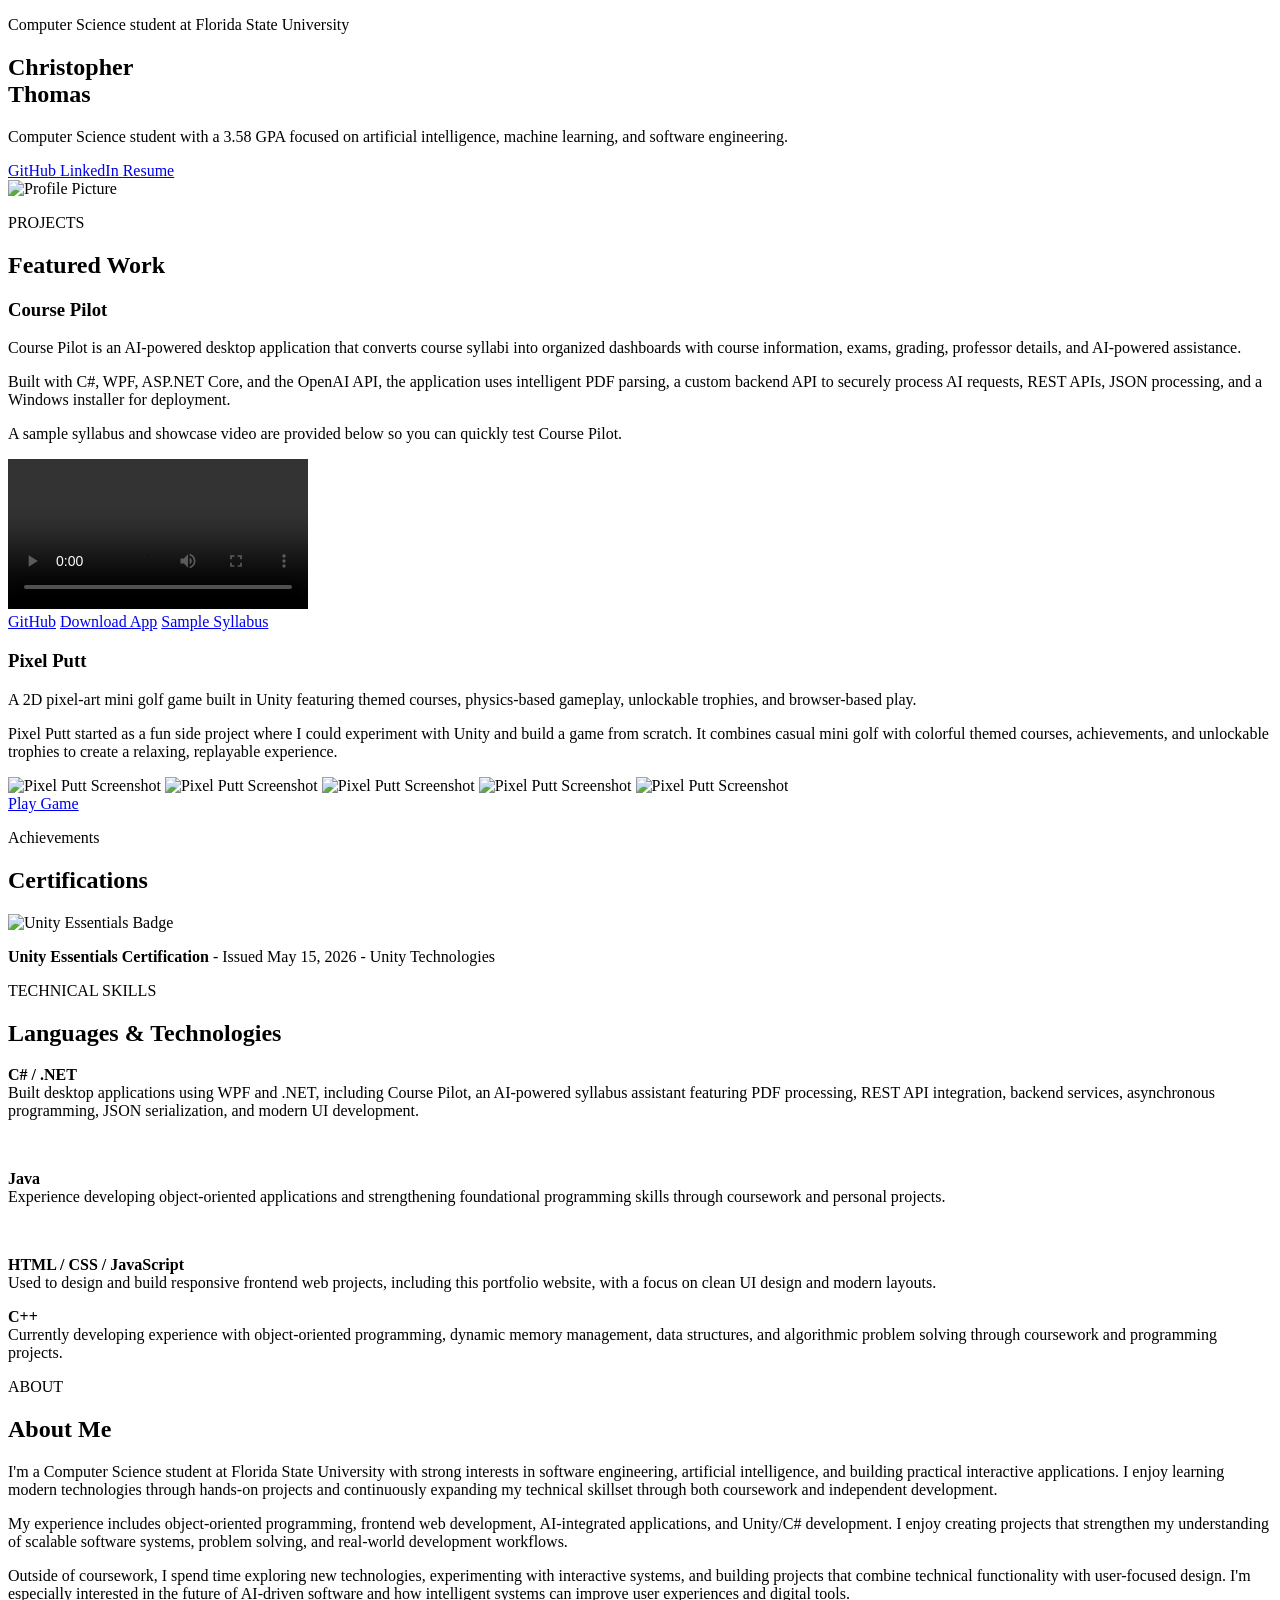
==== index.html @ e9831eae "Link Course Pilot installer" ====
<!DOCTYPE html>
<html lang="en">

<head>
  <meta charset="UTF-8" />
  <meta name="viewport" content="width=device-width, initial-scale=1.0" />

  <title>CJ Thomas | Portfolio</title>

  <link rel="icon" type="image/png" href="images/favicon/favicon.png">

  <link rel="stylesheet" href="style.css" />
</head>

<body>


  <main class="container">

    <!-- HERO -->

    <section class="hero">

      <div class="hero-left">
           
        <p class="small-heading">
          Computer Science student at Florida State University
        </p>

        <!-- FLASH for CHRISTOPHER THOMAS -->
        <h1 class="shine-text">
        Christopher<br>
        Thomas
        </h1>
         
        <p class="hero-text">
                  Computer Science student with a 3.58 GPA focused on artificial intelligence, machine learning, and software engineering.
        </p>

        <!-- BUTTON LINKS -->
        <div class="hero-buttons">

          <a href="https://github.com/CJThomasDev" target="_blank">
            GitHub
            </a>

            <a href="https://www.linkedin.com/in/christopher-thomas-bb23a1388/" target="_blank">
            LinkedIn
            </a>

            <a href="resume/ChristopherThomas-resume.pdf" class="btn" target="_blank">
            Resume
            </a>

            

        </div>

      </div>

      <div class="hero-right">

        <!-- PROFILE PIC -->

        <img src="images/profile/profile.png" alt="Profile Picture">

      </div>

    </section>

    <!-- PROJECTS -->

    <section id="projects">

      <p class="small-heading">
        PROJECTS
      </p>

      
      <h2>
        Featured Work
      </h2>

        </div>

         <!-- Featured Work: Course Pilot -->

      <div class="project-card">

          <h3>Course Pilot</h3>

          <p>
              Course Pilot is an AI-powered desktop application that converts course syllabi
              into organized dashboards with course information, exams, grading, professor
              details, and AI-powered assistance.
          </p>

          <p>
              Built with C#, WPF, ASP.NET Core, and the OpenAI API, the application uses
              intelligent PDF parsing, a custom backend API to securely process AI requests,
              REST APIs, JSON processing, and a Windows installer for deployment.
          </p>

          <p>
              A sample syllabus and showcase video are provided below so you can quickly test Course Pilot.
          </p>

          <!-- Course Pilot video -->
          <div class="project-images">

              <video class="project-video" controls preload="metadata">
                  <source src="videos/CoursePilotShowcase.mp4" type="video/mp4">
                  Your browser does not support the video tag.
              </video>

          </div>

          <div class="project-links">
              <a href="https://github.com/CJThomasDev/Course-Pilot" target="_blank">GitHub</a>

              <a href="https://github.com/CJThomasDev/Course-Pilot/releases/download/v1.1/CoursePilotSetup-1.1.1.exe">Download App</a>

              <a href="downloads/Sample_COP3478_Syllabus.pdf" download>Sample Syllabus</a>
          </div>

</section>



        <!-- Featured Work: Pixel Putt -->

      <div class="project-card">

        <h3>Pixel Putt</h3>

        <p>
           A 2D pixel-art mini golf game built in Unity featuring themed courses,
            physics-based gameplay, unlockable trophies, and browser-based play.
        </p>

        <p>
          Pixel Putt started as a fun side project where I could experiment with
            Unity and build a game from scratch. It combines casual mini golf with
            colorful themed courses, achievements, and unlockable trophies to create
            a relaxing, replayable experience.
        </p>

        <!-- Pixel Putt images -->
        <div class="project-images">
          <img src="images/pixelputt/PixelPuttTitleScreen.png" alt="Pixel Putt Screenshot">
          <img src="images/pixelputt/PixelPuttImage1.png" alt="Pixel Putt Screenshot">
          <img src="images/pixelputt/PixelPuttImage2.png" alt="Pixel Putt Screenshot">
          <img src="images/pixelputt/PixelPuttImage3.png" alt="Pixel Putt Screenshot">
          <img src="images/pixelputt/PixelPuttImage4.png" alt="Pixel Putt Screenshot">
        </div>

        <div class="project-links">
          <a href="https://flysuhsessna.itch.io/pixel-putt" target="_blank">Play Game</a>
   
        </div>

        </section>


        <!--ACHIEVEMENTS-->
        </div>
            <section id="achievements">

            <p class="small-heading">
             Achievements
            </p>

      
            <h2>
             Certifications
            </h2>

            

            <div class="project-card">
               <p>
                    <!-- CERTIFICATION PNGS -->
                    <img src="images/certifications/unity-essentials.png" alt="Unity Essentials Badge" class="badge-image">
                    </p>

                    <strong>Unity Essentials Certification</strong>
                    - Issued May 15, 2026 - Unity Technologies
                </p>
        </div>
    
    </section>



    <!--LANGUAGES-->
    </section>

    <section id="languages">

  <p class="small-heading">
    TECHNICAL SKILLS
  </p>

  <h2>
    Languages & Technologies
  </h2>

  <div class="about-card">

    <p>
      <strong>C# / .NET</strong><br>
      Built desktop applications using WPF and .NET, including Course Pilot, an AI-powered syllabus assistant featuring PDF processing, 
      REST API integration, backend services, asynchronous programming, JSON serialization, and modern UI development.
    </p>

    <br>

    <p>
      <strong>Java</strong><br>
      Experience developing object-oriented applications and strengthening
      foundational programming skills through coursework and personal projects.
    </p>

    <br>

    <p>
      <strong>HTML / CSS / JavaScript</strong><br>
      Used to design and build responsive frontend web projects,
      including this portfolio website, with a focus on clean UI design
      and modern layouts.
    </p>

    <p>
      <strong>C++</strong><br>
      Currently developing experience with object-oriented programming,
      dynamic memory management, data structures, and algorithmic problem solving
      through coursework and programming projects.
    </p>

  </div>

</section>

    <!-- ABOUT ME -->

    <section id="about">

      <p class="small-heading">
        ABOUT
      </p>

      <h2>
        About Me
      </h2>

      <div class="about-card">

        <p>
          I'm a Computer Science student at Florida State University
          with strong interests in software engineering, artificial
          intelligence, and building practical interactive applications.
          I enjoy learning modern technologies through hands-on projects
          and continuously expanding my technical skillset through both
          coursework and independent development.
        </p>

        <p>
          My experience includes object-oriented programming, frontend web
          development, AI-integrated applications, and Unity/C# development.
          I enjoy creating projects that strengthen my understanding of
          scalable software systems, problem solving, and real-world
          development workflows.
        </p>

        <p>
          Outside of coursework, I spend time exploring new technologies,
          experimenting with interactive systems, and building projects that
          combine technical functionality with user-focused design. I'm
          especially interested in the future of AI-driven software and how
          intelligent systems can improve user experiences and digital tools.
        </p>

      </div>

    </section>

  </main>

</body>

</html>
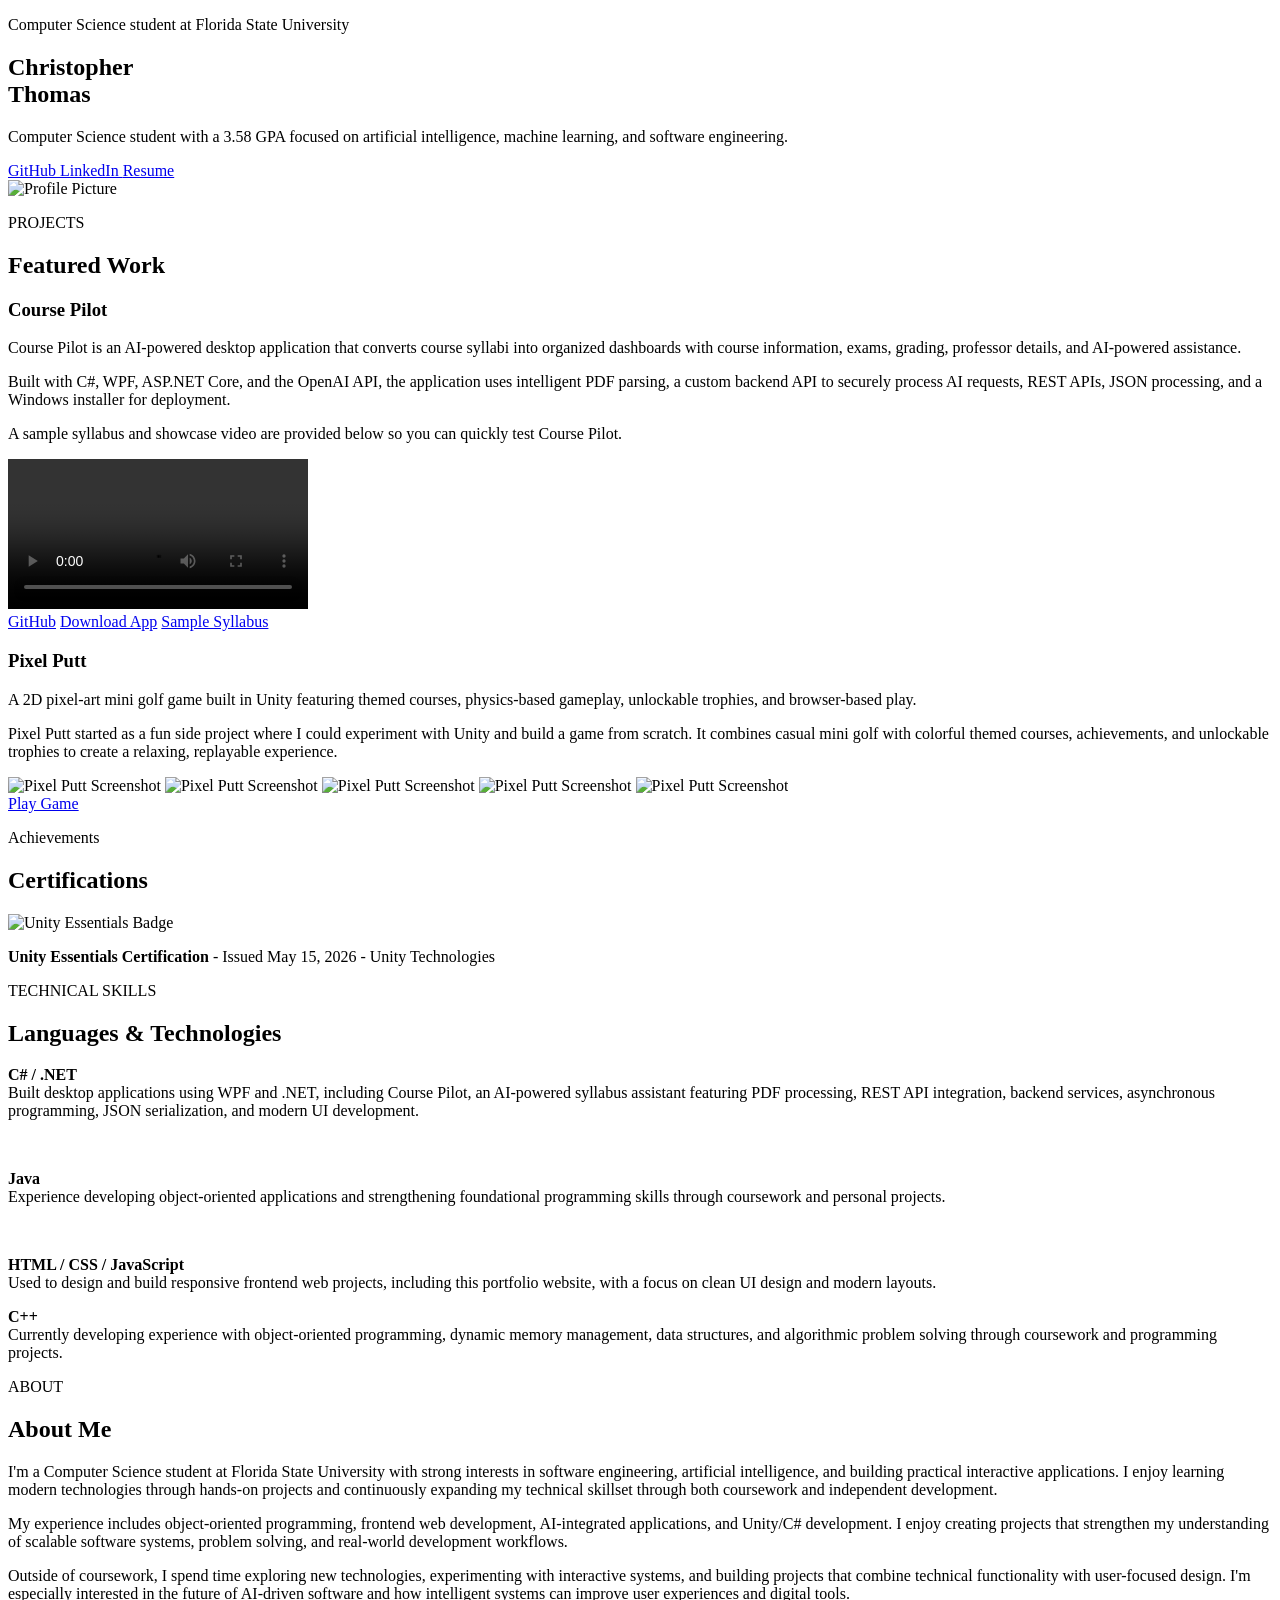
==== commit 36fbcf42: "Link Course Pilot installer" ====
--- a/index.html
+++ b/index.html
@@ -118,7 +118,7 @@
           <div class="project-links">
               <a href="https://github.com/CJThomasDev/Course-Pilot" target="_blank">GitHub</a>
 
-              <a href="https://github.com/CJThomasDev/Course-Pilot/releases/download/v1.1/CoursePilotSetup-1.1.1.exe">Download App</a>
+              <a href="https://github.com/CJThomasDev/Course-Pilot/releases/download/v1.1.1/CoursePilotSetup-1.1.1.exe">Download App</a>
 
               <a href="downloads/Sample_COP3478_Syllabus.pdf" download>Sample Syllabus</a>
           </div>
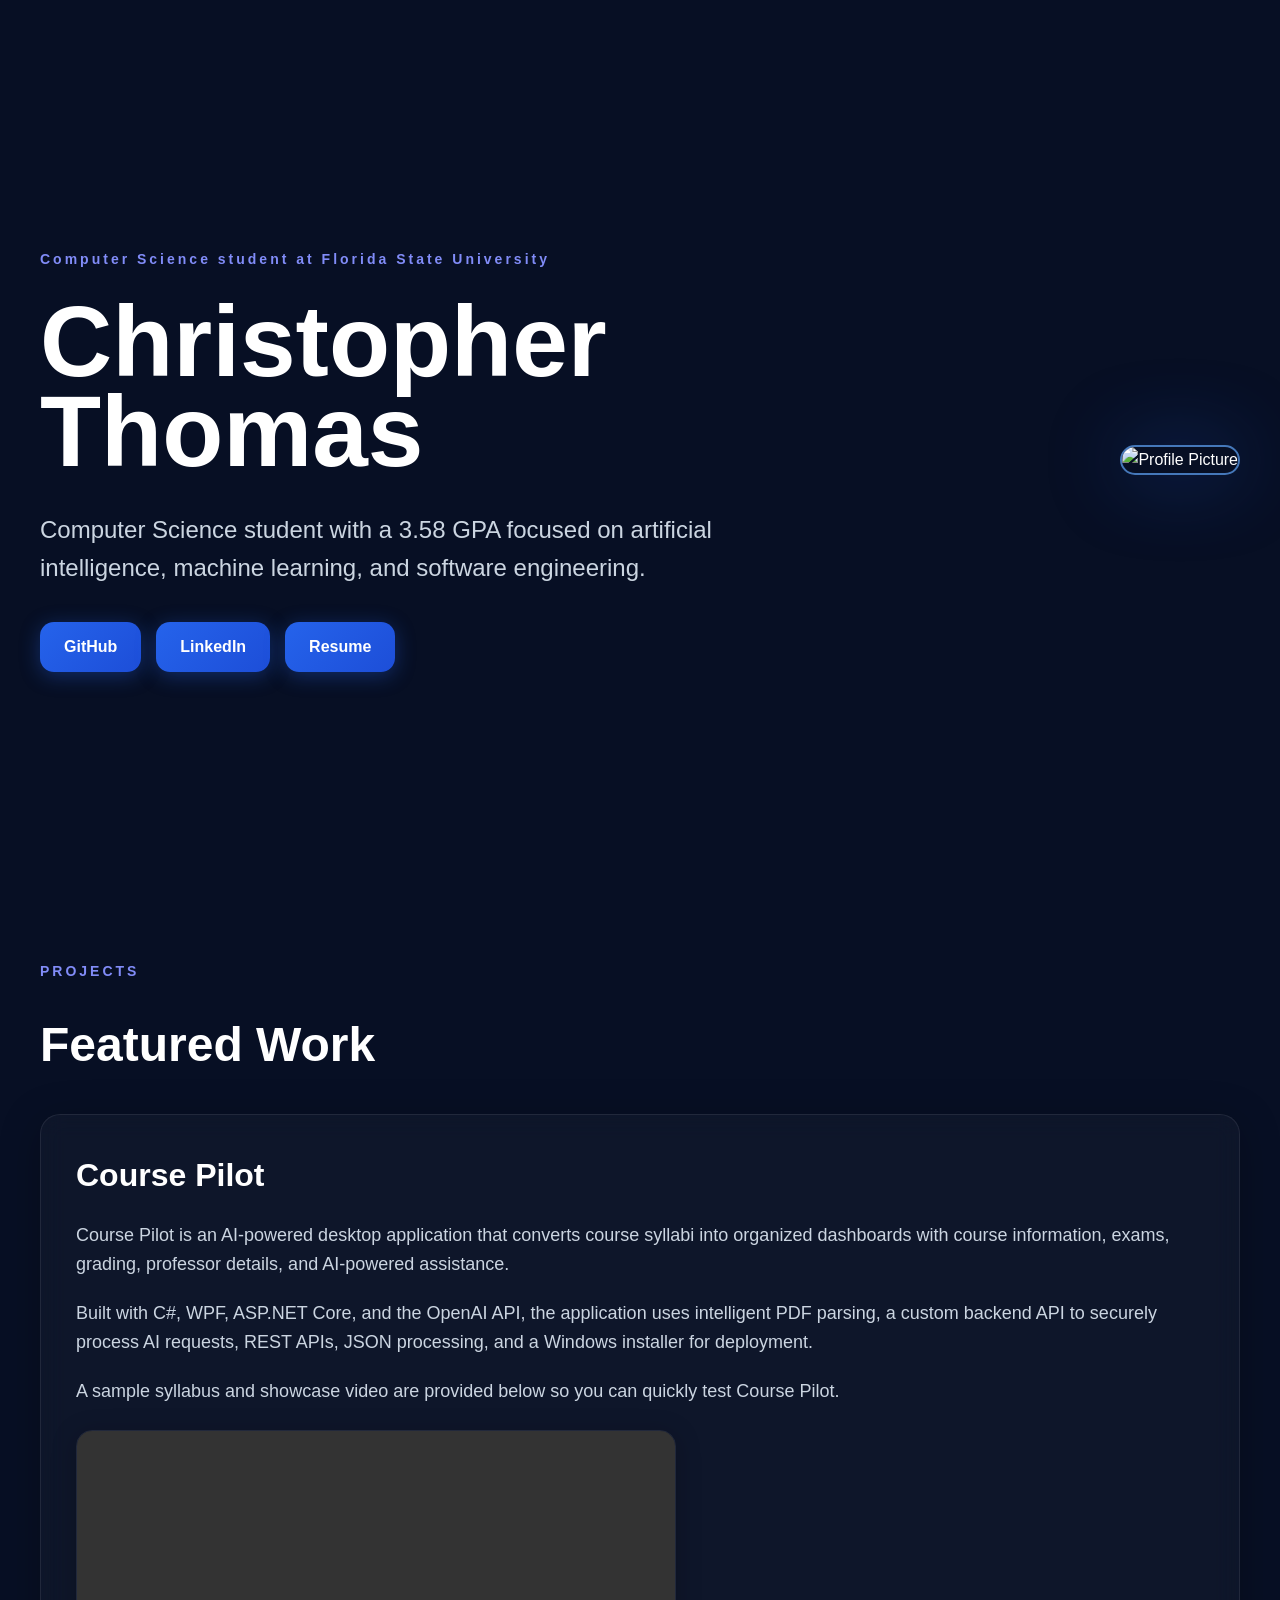
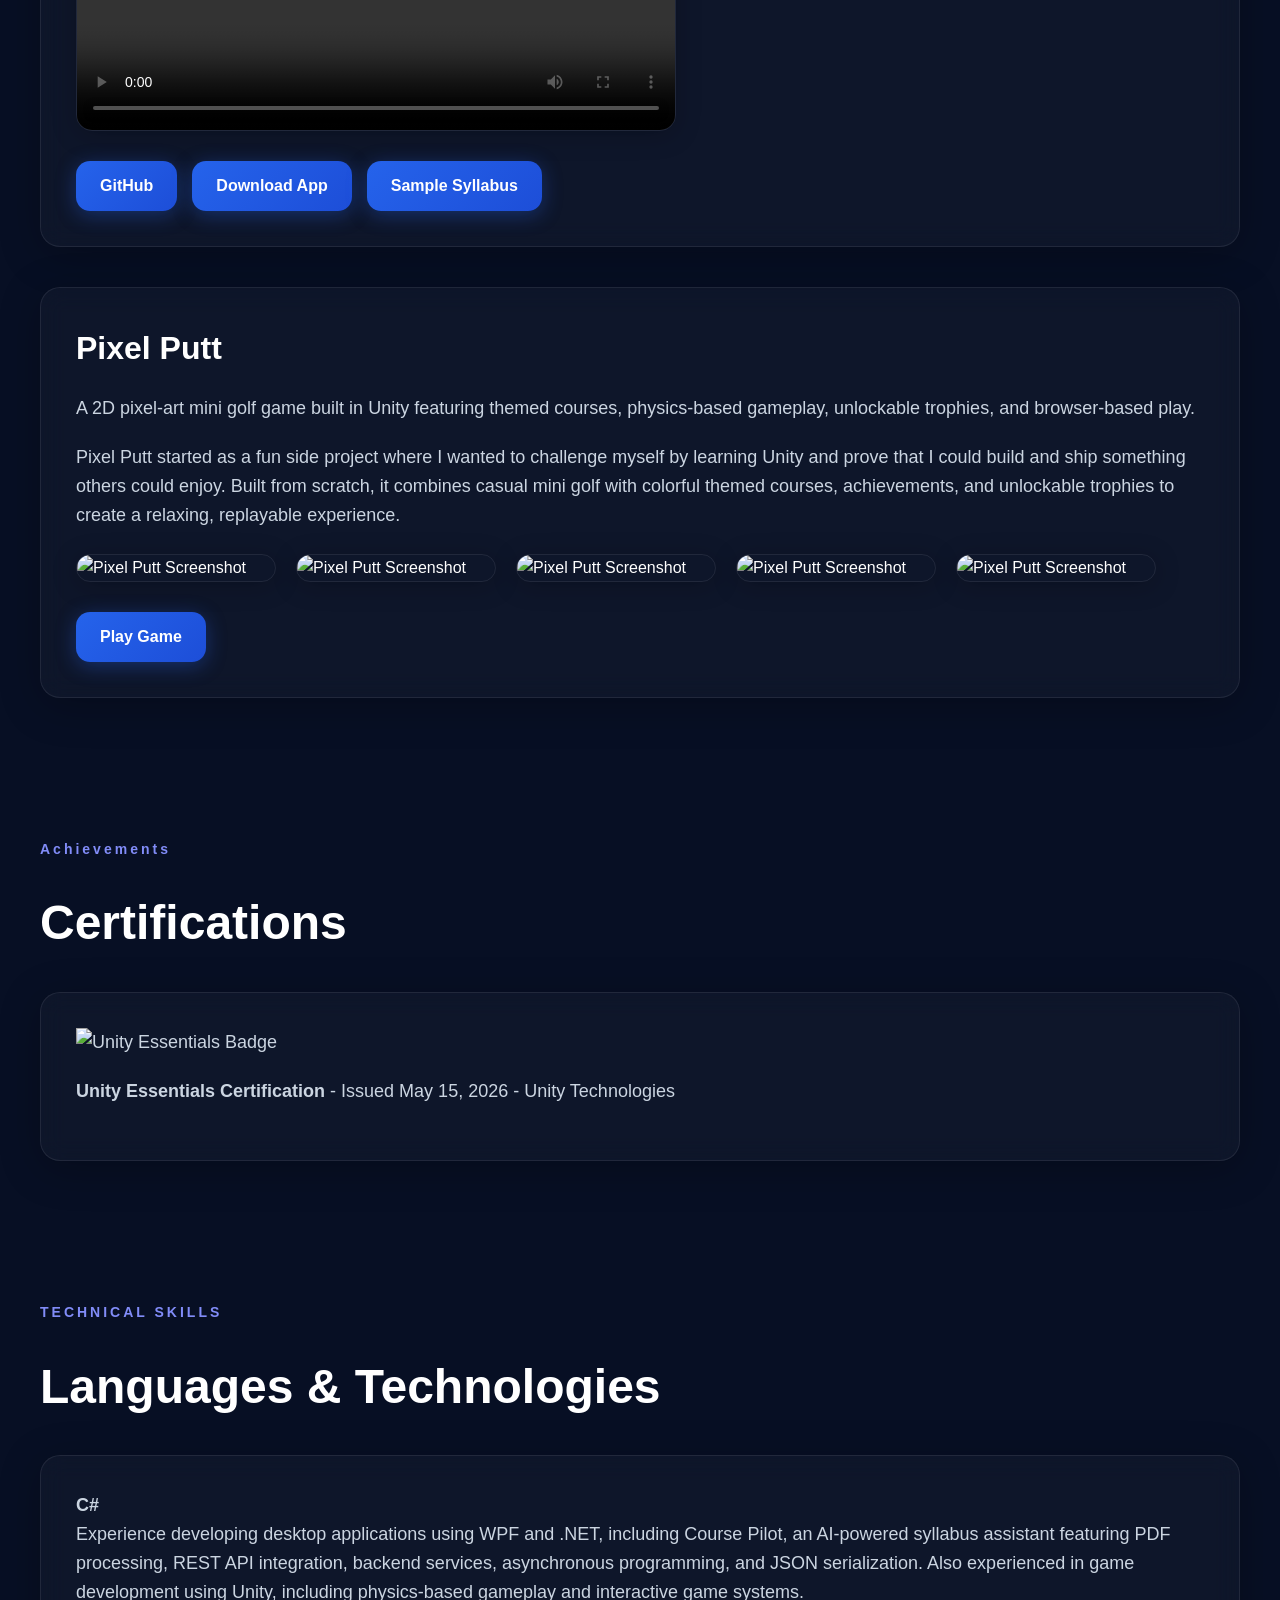
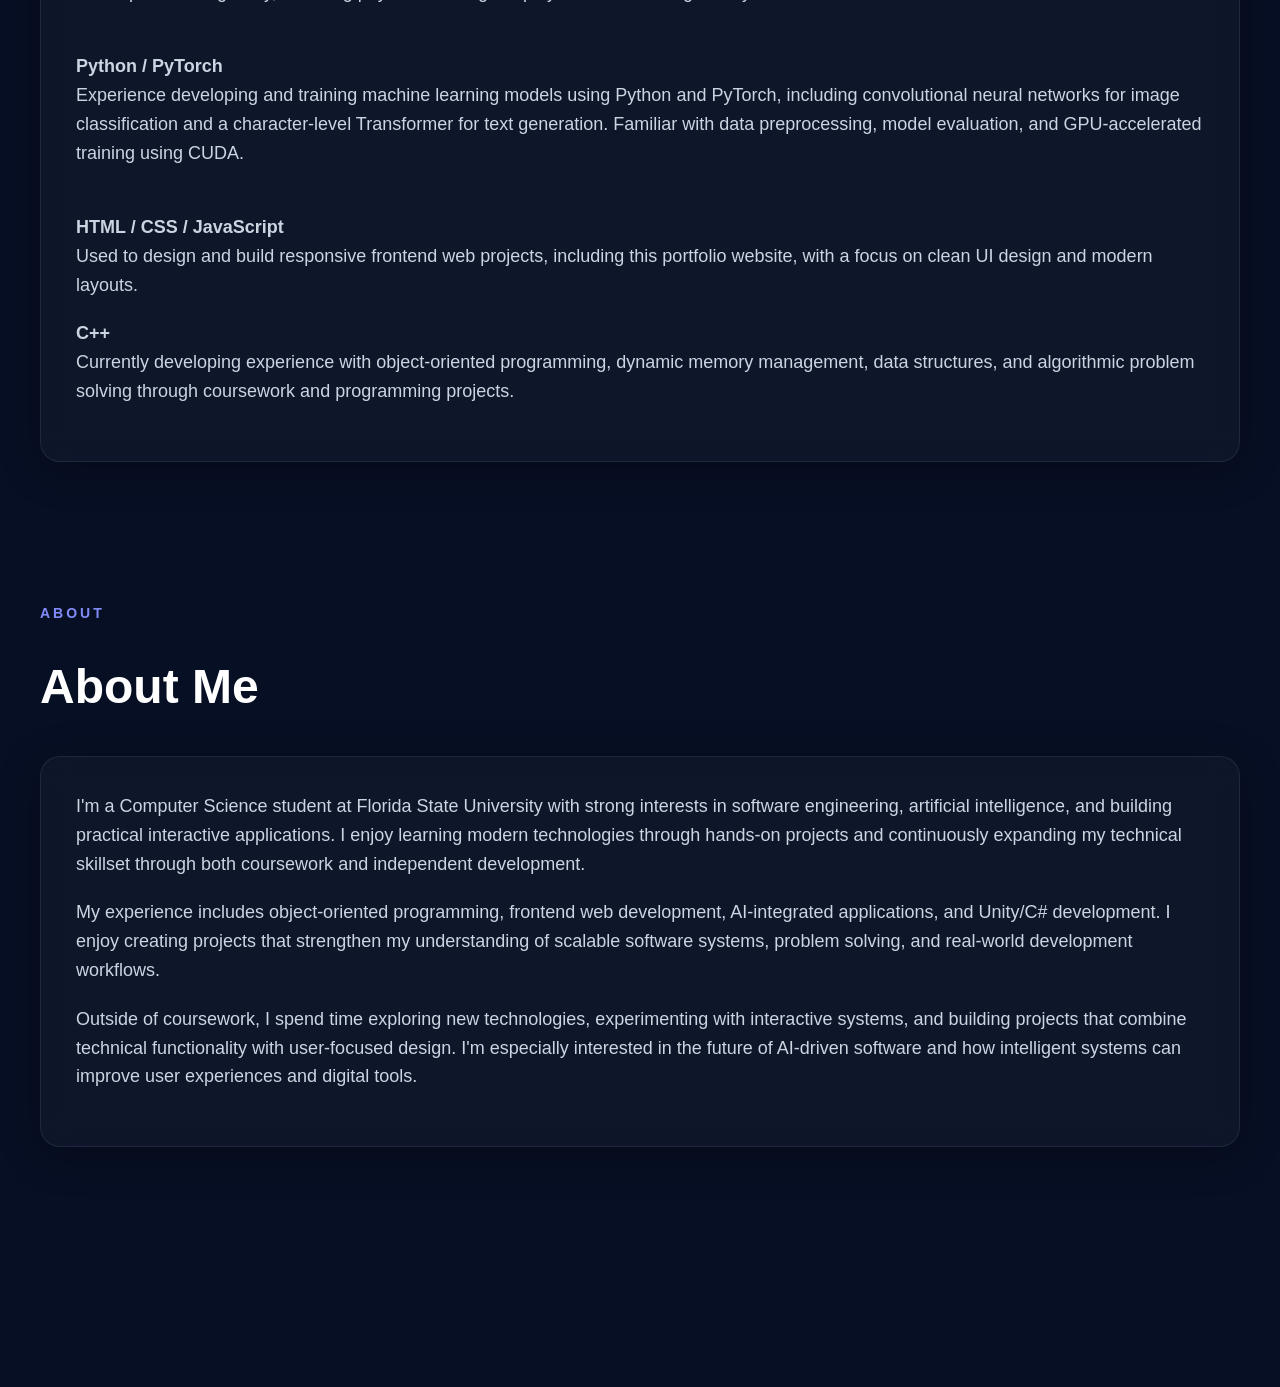
==== commit f2e23c01: "Updated Portfolio and Resume" ====
--- a/index.html
+++ b/index.html
@@ -1,291 +1,298 @@
-<!DOCTYPE html>
-<html lang="en">
-
-<head>
-  <meta charset="UTF-8" />
-  <meta name="viewport" content="width=device-width, initial-scale=1.0" />
-
-  <title>CJ Thomas | Portfolio</title>
-
-  <link rel="icon" type="image/png" href="images/favicon/favicon.png">
-
-  <link rel="stylesheet" href="style.css" />
-</head>
-
-<body>
-
-
-  <main class="container">
-
-    <!-- HERO -->
-
-    <section class="hero">
-
-      <div class="hero-left">
-           
-        <p class="small-heading">
-          Computer Science student at Florida State University
-        </p>
-
-        <!-- FLASH for CHRISTOPHER THOMAS -->
-        <h1 class="shine-text">
-        Christopher<br>
-        Thomas
-        </h1>
-         
-        <p class="hero-text">
-                  Computer Science student with a 3.58 GPA focused on artificial intelligence, machine learning, and software engineering.
-        </p>
-
-        <!-- BUTTON LINKS -->
-        <div class="hero-buttons">
-
-          <a href="https://github.com/CJThomasDev" target="_blank">
-            GitHub
-            </a>
-
-            <a href="https://www.linkedin.com/in/christopher-thomas-bb23a1388/" target="_blank">
-            LinkedIn
-            </a>
-
-            <a href="resume/ChristopherThomas-resume.pdf" class="btn" target="_blank">
-            Resume
-            </a>
-
-            
-
-        </div>
-
-      </div>
-
-      <div class="hero-right">
-
-        <!-- PROFILE PIC -->
-
-        <img src="images/profile/profile.png" alt="Profile Picture">
-
-      </div>
-
-    </section>
-
-    <!-- PROJECTS -->
-
-    <section id="projects">
-
-      <p class="small-heading">
-        PROJECTS
-      </p>
-
-      
-      <h2>
-        Featured Work
-      </h2>
-
-        </div>
-
-         <!-- Featured Work: Course Pilot -->
-
-      <div class="project-card">
-
-          <h3>Course Pilot</h3>
-
-          <p>
-              Course Pilot is an AI-powered desktop application that converts course syllabi
-              into organized dashboards with course information, exams, grading, professor
-              details, and AI-powered assistance.
-          </p>
-
-          <p>
-              Built with C#, WPF, ASP.NET Core, and the OpenAI API, the application uses
-              intelligent PDF parsing, a custom backend API to securely process AI requests,
-              REST APIs, JSON processing, and a Windows installer for deployment.
-          </p>
-
-          <p>
-              A sample syllabus and showcase video are provided below so you can quickly test Course Pilot.
-          </p>
-
-          <!-- Course Pilot video -->
-          <div class="project-images">
-
-              <video class="project-video" controls preload="metadata">
-                  <source src="videos/CoursePilotShowcase.mp4" type="video/mp4">
-                  Your browser does not support the video tag.
-              </video>
-
-          </div>
-
-          <div class="project-links">
-              <a href="https://github.com/CJThomasDev/Course-Pilot" target="_blank">GitHub</a>
-
-              <a href="https://github.com/CJThomasDev/Course-Pilot/releases/download/v1.1.1/CoursePilotSetup-1.1.1.exe">Download App</a>
-
-              <a href="downloads/Sample_COP3478_Syllabus.pdf" download>Sample Syllabus</a>
-          </div>
-
-</section>
-
-
-
-        <!-- Featured Work: Pixel Putt -->
-
-      <div class="project-card">
-
-        <h3>Pixel Putt</h3>
-
-        <p>
-           A 2D pixel-art mini golf game built in Unity featuring themed courses,
-            physics-based gameplay, unlockable trophies, and browser-based play.
-        </p>
-
-        <p>
-          Pixel Putt started as a fun side project where I could experiment with
-            Unity and build a game from scratch. It combines casual mini golf with
-            colorful themed courses, achievements, and unlockable trophies to create
-            a relaxing, replayable experience.
-        </p>
-
-        <!-- Pixel Putt images -->
-        <div class="project-images">
-          <img src="images/pixelputt/PixelPuttTitleScreen.png" alt="Pixel Putt Screenshot">
-          <img src="images/pixelputt/PixelPuttImage1.png" alt="Pixel Putt Screenshot">
-          <img src="images/pixelputt/PixelPuttImage2.png" alt="Pixel Putt Screenshot">
-          <img src="images/pixelputt/PixelPuttImage3.png" alt="Pixel Putt Screenshot">
-          <img src="images/pixelputt/PixelPuttImage4.png" alt="Pixel Putt Screenshot">
-        </div>
-
-        <div class="project-links">
-          <a href="https://flysuhsessna.itch.io/pixel-putt" target="_blank">Play Game</a>
-   
-        </div>
-
-        </section>
-
-
-        <!--ACHIEVEMENTS-->
-        </div>
-            <section id="achievements">
-
-            <p class="small-heading">
-             Achievements
-            </p>
-
-      
-            <h2>
-             Certifications
-            </h2>
-
-            
-
-            <div class="project-card">
-               <p>
-                    <!-- CERTIFICATION PNGS -->
-                    <img src="images/certifications/unity-essentials.png" alt="Unity Essentials Badge" class="badge-image">
-                    </p>
-
-                    <strong>Unity Essentials Certification</strong>
-                    - Issued May 15, 2026 - Unity Technologies
-                </p>
-        </div>
-    
-    </section>
-
-
-
-    <!--LANGUAGES-->
-    </section>
-
-    <section id="languages">
-
-  <p class="small-heading">
-    TECHNICAL SKILLS
-  </p>
-
-  <h2>
-    Languages & Technologies
-  </h2>
-
-  <div class="about-card">
-
-    <p>
-      <strong>C# / .NET</strong><br>
-      Built desktop applications using WPF and .NET, including Course Pilot, an AI-powered syllabus assistant featuring PDF processing, 
-      REST API integration, backend services, asynchronous programming, JSON serialization, and modern UI development.
-    </p>
-
-    <br>
-
-    <p>
-      <strong>Java</strong><br>
-      Experience developing object-oriented applications and strengthening
-      foundational programming skills through coursework and personal projects.
-    </p>
-
-    <br>
-
-    <p>
-      <strong>HTML / CSS / JavaScript</strong><br>
-      Used to design and build responsive frontend web projects,
-      including this portfolio website, with a focus on clean UI design
-      and modern layouts.
-    </p>
-
-    <p>
-      <strong>C++</strong><br>
-      Currently developing experience with object-oriented programming,
-      dynamic memory management, data structures, and algorithmic problem solving
-      through coursework and programming projects.
-    </p>
-
-  </div>
-
-</section>
-
-    <!-- ABOUT ME -->
-
-    <section id="about">
-
-      <p class="small-heading">
-        ABOUT
-      </p>
-
-      <h2>
-        About Me
-      </h2>
-
-      <div class="about-card">
-
-        <p>
-          I'm a Computer Science student at Florida State University
-          with strong interests in software engineering, artificial
-          intelligence, and building practical interactive applications.
-          I enjoy learning modern technologies through hands-on projects
-          and continuously expanding my technical skillset through both
-          coursework and independent development.
-        </p>
-
-        <p>
-          My experience includes object-oriented programming, frontend web
-          development, AI-integrated applications, and Unity/C# development.
-          I enjoy creating projects that strengthen my understanding of
-          scalable software systems, problem solving, and real-world
-          development workflows.
-        </p>
-
-        <p>
-          Outside of coursework, I spend time exploring new technologies,
-          experimenting with interactive systems, and building projects that
-          combine technical functionality with user-focused design. I'm
-          especially interested in the future of AI-driven software and how
-          intelligent systems can improve user experiences and digital tools.
-        </p>
-
-      </div>
-
-    </section>
-
-  </main>
-
-</body>
-
+<!DOCTYPE html>
+<html lang="en">
+
+<head>
+    <meta charset="UTF-8" />
+    <meta name="viewport" content="width=device-width, initial-scale=1.0" />
+
+    <title>CJ Thomas | Portfolio</title>
+
+    <link rel="icon" type="image/png" href="images/favicon/favicon.png">
+    <link rel="stylesheet" href="style.css" />
+</head>
+
+<body>
+
+    <main class="container">
+
+        <!-- HERO -->
+        <section class="hero">
+
+            <div class="hero-left">
+
+                <p class="small-heading">
+                    Computer Science student at Florida State University
+                </p>
+
+                <!-- FLASH for CHRISTOPHER THOMAS -->
+                <h1 class="shine-text">
+                    Christopher<br>
+                    Thomas
+                </h1>
+
+                <p class="hero-text">
+                    Computer Science student with a 3.58 GPA focused on artificial intelligence, machine learning, and software engineering.
+                </p>
+
+                <!-- BUTTON LINKS -->
+                <div class="hero-buttons">
+
+                    <a href="https://github.com/CJThomasDev" target="_blank">
+                        GitHub
+                    </a>
+
+                    <a href="https://www.linkedin.com/in/christopher-thomas-bb23a1388/" target="_blank">
+                        LinkedIn
+                    </a>
+
+                    <a href="resume/ChristopherThomas-resume.pdf" class="btn" target="_blank">
+                        Resume
+                    </a>
+
+                </div>
+
+            </div>
+
+            <div class="hero-right">
+
+                <!-- PROFILE PIC -->
+                <img src="images/profile/profile.png" alt="Profile Picture">
+
+            </div>
+
+        </section>
+
+
+        <!-- PROJECTS -->
+        <section id="projects">
+
+            <p class="small-heading">
+                PROJECTS
+            </p>
+
+            <h2>
+                Featured Work
+            </h2>
+
+
+            <!-- Featured Work: Course Pilot -->
+            <div class="project-card">
+
+                <h3>Course Pilot</h3>
+
+                <p>
+                    Course Pilot is an AI-powered desktop application that converts course syllabi
+                    into organized dashboards with course information, exams, grading, professor
+                    details, and AI-powered assistance.
+                </p>
+
+                <p>
+                    Built with C#, WPF, ASP.NET Core, and the OpenAI API, the application uses
+                    intelligent PDF parsing, a custom backend API to securely process AI requests,
+                    REST APIs, JSON processing, and a Windows installer for deployment.
+                </p>
+
+                <p>
+                    A sample syllabus and showcase video are provided below so you can quickly test Course Pilot.
+                </p>
+
+                <!-- Course Pilot video -->
+                <div class="project-images">
+
+                    <video class="project-video" controls preload="metadata">
+                        <source src="videos/CoursePilotShowcase.mp4" type="video/mp4">
+                        Your browser does not support the video tag.
+                    </video>
+
+                </div>
+
+                <div class="project-links">
+
+                    <a href="https://github.com/CJThomasDev/Course-Pilot" target="_blank">
+                        GitHub
+                    </a>
+
+                    <a href="https://github.com/CJThomasDev/Course-Pilot/releases/download/v1.1.1/CoursePilotSetup-1.1.1.exe">
+                        Download App
+                    </a>
+
+                    <a href="downloads/Sample_COP3478_Syllabus.pdf" download>
+                        Sample Syllabus
+                    </a>
+
+                </div>
+
+            </div>
+
+
+            <!-- Featured Work: Pixel Putt -->
+            <div class="project-card">
+
+                <h3>Pixel Putt</h3>
+
+                <p>
+                    A 2D pixel-art mini golf game built in Unity featuring themed courses,
+                    physics-based gameplay, unlockable trophies, and browser-based play.
+                </p>
+
+                <p>
+                    Pixel Putt started as a fun side project where I wanted to challenge myself by learning Unity and prove
+                    that I could build and ship something others could enjoy. Built from scratch, it combines casual mini
+                    golf with colorful themed courses, achievements, and unlockable trophies to create a relaxing,
+                    replayable experience.
+                </p>
+
+                <!-- Pixel Putt images -->
+                <div class="project-images">
+
+                    <img src="images/pixelputt/PixelPuttTitleScreen.png" alt="Pixel Putt Screenshot">
+                    <img src="images/pixelputt/PixelPuttImage1.png" alt="Pixel Putt Screenshot">
+                    <img src="images/pixelputt/PixelPuttImage2.png" alt="Pixel Putt Screenshot">
+                    <img src="images/pixelputt/PixelPuttImage3.png" alt="Pixel Putt Screenshot">
+                    <img src="images/pixelputt/PixelPuttImage4.png" alt="Pixel Putt Screenshot">
+
+                </div>
+
+                <div class="project-links">
+
+                    <a href="https://flysuhsessna.itch.io/pixel-putt" target="_blank">
+                        Play Game
+                    </a>
+
+                </div>
+
+            </div>
+
+        </section>
+
+
+        <!-- ACHIEVEMENTS -->
+        <section id="achievements">
+
+            <p class="small-heading">
+                Achievements
+            </p>
+
+            <h2>
+                Certifications
+            </h2>
+
+            <div class="project-card">
+
+                <p>
+                    <!-- CERTIFICATION PNGS -->
+                    <img src="images/certifications/unity-essentials.png"
+                         alt="Unity Essentials Badge"
+                         class="badge-image">
+                </p>
+
+                <p>
+                    <strong>Unity Essentials Certification</strong>
+                    - Issued May 15, 2026 - Unity Technologies
+                </p>
+
+            </div>
+
+        </section>
+
+
+        <!-- LANGUAGES -->
+        <section id="languages">
+
+            <p class="small-heading">
+                TECHNICAL SKILLS
+            </p>
+
+            <h2>
+                Languages & Technologies
+            </h2>
+
+            <div class="about-card">
+
+                <p>
+                    <strong>C#</strong><br>
+                    Experience developing desktop applications using WPF and .NET, including Course Pilot,
+                    an AI-powered syllabus assistant featuring PDF processing, REST API integration,
+                    backend services, asynchronous programming, and JSON serialization.
+                    Also experienced in game development using Unity, including physics-based gameplay
+                    and interactive game systems.
+                </p>
+
+                <br>
+
+                <p>
+                    <strong>Python / PyTorch</strong><br>
+                    Experience developing and training machine learning models using Python and PyTorch,
+                    including convolutional neural networks for image classification and a character-level
+                    Transformer for text generation. Familiar with data preprocessing, model evaluation,
+                    and GPU-accelerated training using CUDA.
+                </p>
+
+                <br>
+
+                <p>
+                    <strong>HTML / CSS / JavaScript</strong><br>
+                    Used to design and build responsive frontend web projects,
+                    including this portfolio website, with a focus on clean UI design
+                    and modern layouts.
+                </p>
+
+                <p>
+                    <strong>C++</strong><br>
+                    Currently developing experience with object-oriented programming,
+                    dynamic memory management, data structures, and algorithmic problem solving
+                    through coursework and programming projects.
+                </p>
+
+            </div>
+
+        </section>
+
+
+        <!-- ABOUT ME -->
+        <section id="about">
+
+            <p class="small-heading">
+                ABOUT
+            </p>
+
+            <h2>
+                About Me
+            </h2>
+
+            <div class="about-card">
+
+                <p>
+                    I'm a Computer Science student at Florida State University
+                    with strong interests in software engineering, artificial
+                    intelligence, and building practical interactive applications.
+                    I enjoy learning modern technologies through hands-on projects
+                    and continuously expanding my technical skillset through both
+                    coursework and independent development.
+                </p>
+
+                <p>
+                    My experience includes object-oriented programming, frontend web
+                    development, AI-integrated applications, and Unity/C# development.
+                    I enjoy creating projects that strengthen my understanding of
+                    scalable software systems, problem solving, and real-world
+                    development workflows.
+                </p>
+
+                <p>
+                    Outside of coursework, I spend time exploring new technologies,
+                    experimenting with interactive systems, and building projects that
+                    combine technical functionality with user-focused design. I'm
+                    especially interested in the future of AI-driven software and how
+                    intelligent systems can improve user experiences and digital tools.
+                </p>
+
+            </div>
+
+        </section>
+
+    </main>
+
+</body>
+
 </html>
--- a/style.css
+++ b/style.css
@@ -0,0 +1,281 @@
+* {
+  box-sizing: border-box;
+  margin: 0;
+  padding: 0;
+}
+
+body {
+  font-family: Arial, sans-serif;
+  background: #070f24;
+  color: white;
+  line-height: 1.6;
+
+  opacity: 0;
+  animation: fadeIn 1.8s ease forwards;
+}
+
+.container {
+    /*keep website the same width on every screen*/
+    width: 1200px;
+    min-width: 1200px;
+    /*keep it centered*/
+    margin: 0 auto;
+    padding: 100px 0;
+}
+
+/* HERO */
+
+.hero {
+  display: flex;
+  justify-content: space-between;
+  align-items: center;
+  gap: 100px;
+
+  min-height: 80vh;
+}
+
+.hero-left {
+  max-width: 700px;
+}
+
+.small-heading {
+  color: #818cf8;
+  letter-spacing: 3px;
+  font-size: 14px;
+  font-weight: bold;
+
+  margin-bottom: 25px;
+}
+
+.hero-left h1 {
+  font-size: 100px;
+  line-height: 0.9;
+
+  margin-bottom: 35px;
+}
+
+.hero-text {
+  font-size: 24px;
+  color: #cbd5e1;
+
+  margin-bottom: 35px;
+}
+
+/* TECH TAGS */
+
+.hero-tags {
+  display: flex;
+  gap: 12px;
+  flex-wrap: wrap;
+
+  margin-bottom: 40px;
+}
+
+.hero-tags span {
+  background: rgba(255,255,255,0.06);
+
+  border: 1px solid rgba(255,255,255,0.08);
+
+  backdrop-filter: blur(8px);
+
+  padding: 10px 18px;
+
+  border-radius: 999px;
+
+  color: #dbeafe;
+
+  font-size: 14px;
+
+  transition: 0.25s;
+}
+
+.hero-tags span:hover {
+  transform: translateY(-2px);
+
+  background: rgba(59,130,246,0.15);
+}
+
+/* BUTTONS */
+
+.hero-buttons {
+  display: flex;
+  gap: 15px;
+}
+
+.hero-buttons a,
+.project-links a {
+  text-decoration: none;
+
+  background: linear-gradient(
+    135deg,
+    #2563eb,
+    #1d4ed8
+  );
+
+  color: white;
+
+  padding: 12px 24px;
+
+  border-radius: 14px;
+
+  font-weight: bold;
+
+  border: none;
+
+  box-shadow:
+    0 4px 20px rgba(37, 99, 235, 0.35);
+
+  transition: 0.25s ease;
+
+  position: relative;
+  overflow: hidden;
+}
+
+.hero-buttons a:hover,
+.project-links a:hover {
+  transform: translateY(-3px) scale(1.03);
+
+  box-shadow:
+    0 8px 30px rgba(37, 99, 235, 0.55);
+
+  background: linear-gradient(
+    135deg,
+    #3b82f6,
+    #2563eb
+  );
+}
+
+/* PROFILE IMAGE */
+
+.hero-right img {
+  width: 330px;
+  height: 420px;
+
+  object-fit: cover;
+
+  border-radius: 24px;
+
+  border: 2px solid rgba(96, 165, 250, 0.7);
+
+  box-shadow:
+    0 0 80px rgba(37, 99, 235, 0.35);
+}
+
+/* SECTIONS */
+
+section {
+  margin-bottom: 140px;
+}
+
+section h2 {
+  font-size: 48px;
+  margin-bottom: 30px;
+}
+
+/* CARDS */
+
+.project-card,
+.about-card {
+  background: rgba(255,255,255,0.03);
+
+  border: 1px solid rgba(255,255,255,0.08);
+
+  backdrop-filter: blur(12px);
+
+  padding: 35px;
+
+  border-radius: 20px;
+
+  box-shadow:
+    0 8px 40px rgba(0,0,0,0.25);
+
+	margin-bottom: 40px;
+}
+
+.project-card h3 {
+  font-size: 32px;
+  margin-bottom: 20px;
+}
+
+.project-card p,
+.about-card p {
+  color: #cbd5e1;
+
+  margin-bottom: 20px;
+
+  font-size: 18px;
+}
+
+/* PROJECT IMAGES */
+
+.project-images {
+  display: flex;
+  gap: 20px;
+  flex-wrap: wrap;
+
+  margin-top: 25px;
+  margin-bottom: 30px;
+}
+
+.project-images img {
+  width: 200px;
+
+  border-radius: 16px;
+
+  border: 1px solid rgba(255,255,255,0.08);
+
+  transition: 0.3s;
+
+  box-shadow:
+    0 4px 25px rgba(0,0,0,0.25);
+}
+
+.project-images img:hover {
+  transform: scale(1.04);
+}
+
+.project-video {
+    width: 600px;
+    max-width: 100%;
+    height: auto;
+    border-radius: 16px;
+    border: 1px solid rgba(255,255,255,0.08);
+    box-shadow: 0 4px 25px rgba(0,0,0,.25);
+}
+
+/* PROJECT LINKS */
+
+.project-links {
+  display: flex;
+  gap: 15px;
+}
+
+/* FADE IN */
+
+@keyframes fadeIn {
+  to {
+    opacity: 1;
+  }
+}
+
+/*FLASH*/
+.shine-text {
+    color: white;
+    animation: glowPass 1.5s ease-out;
+}
+
+@keyframes glowPass {
+    0% {
+        text-shadow: none;
+    }
+    10% {
+        text-shadow:
+            0 0 10px rgba(255,255,255,0.8),
+            0 0 20px rgba(255,255,255,0.5);
+    }
+    100% {
+        text-shadow: none;
+    }
+}
+
+
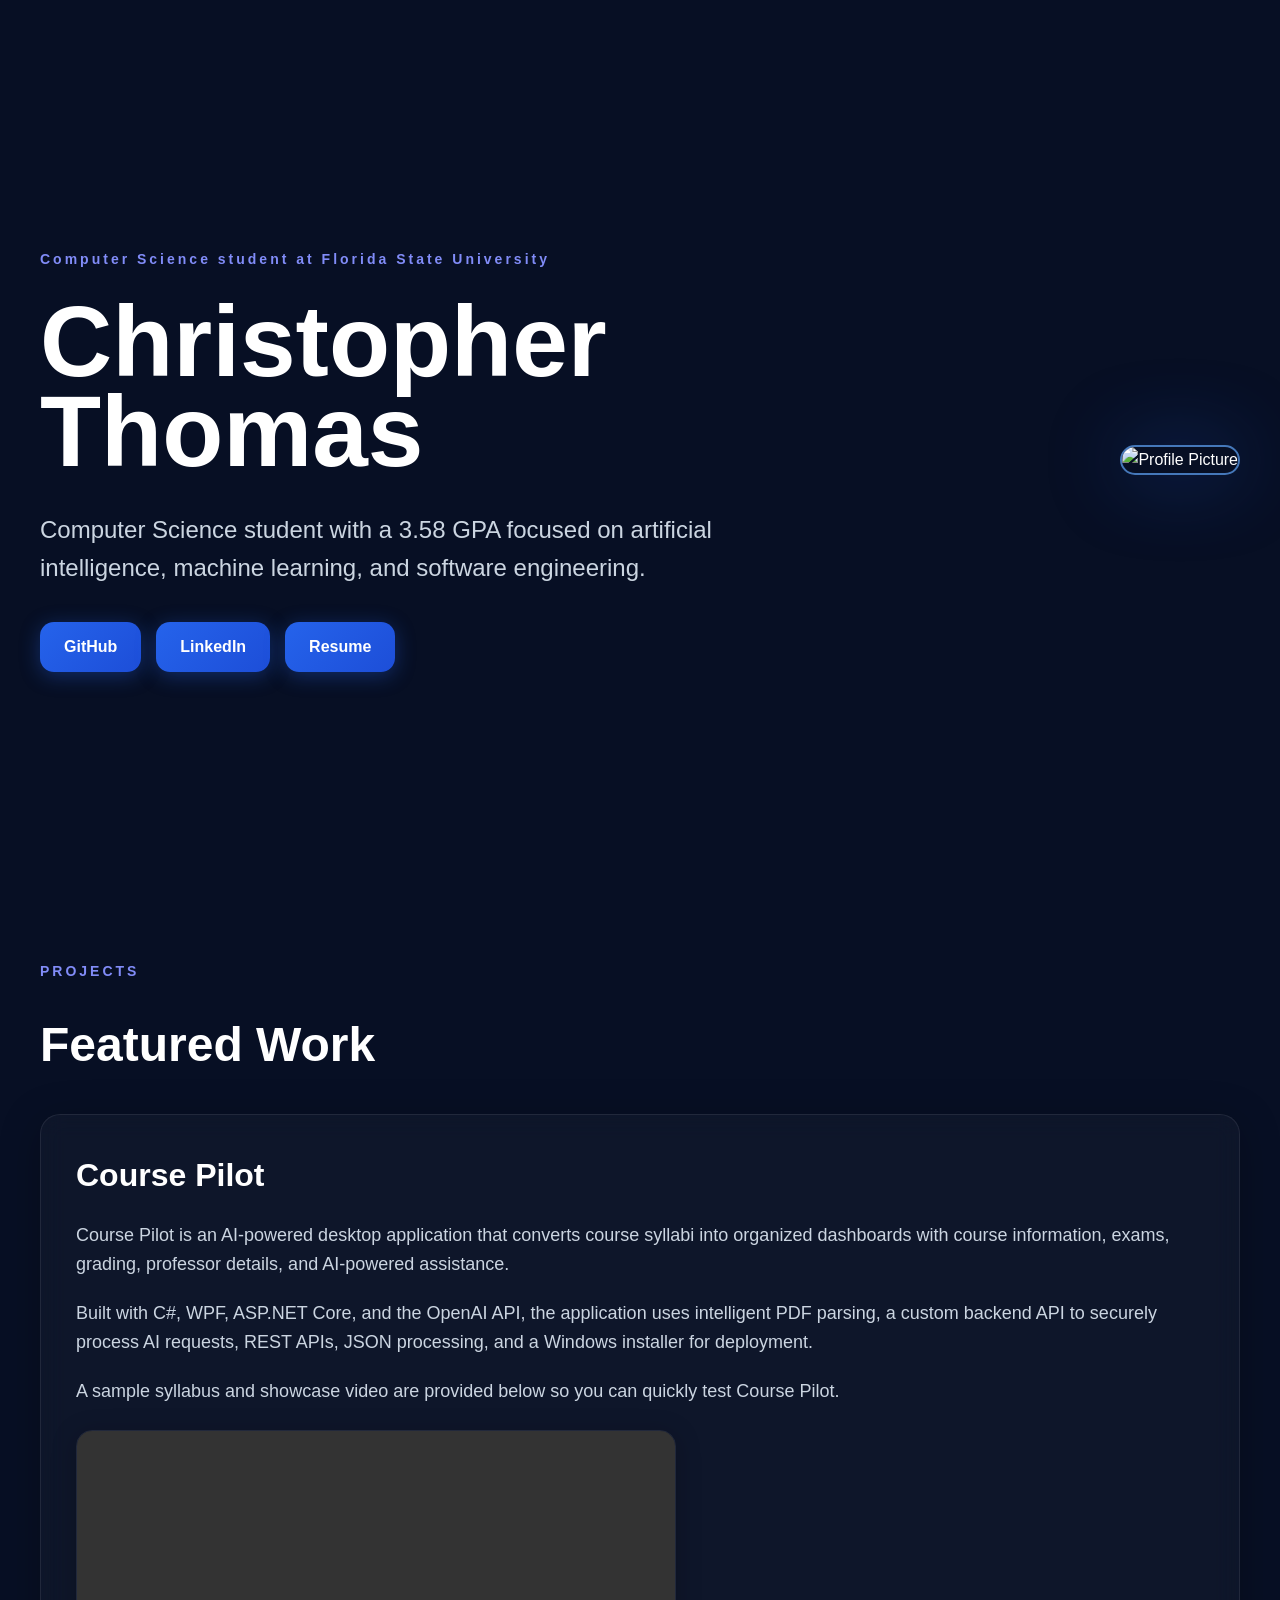
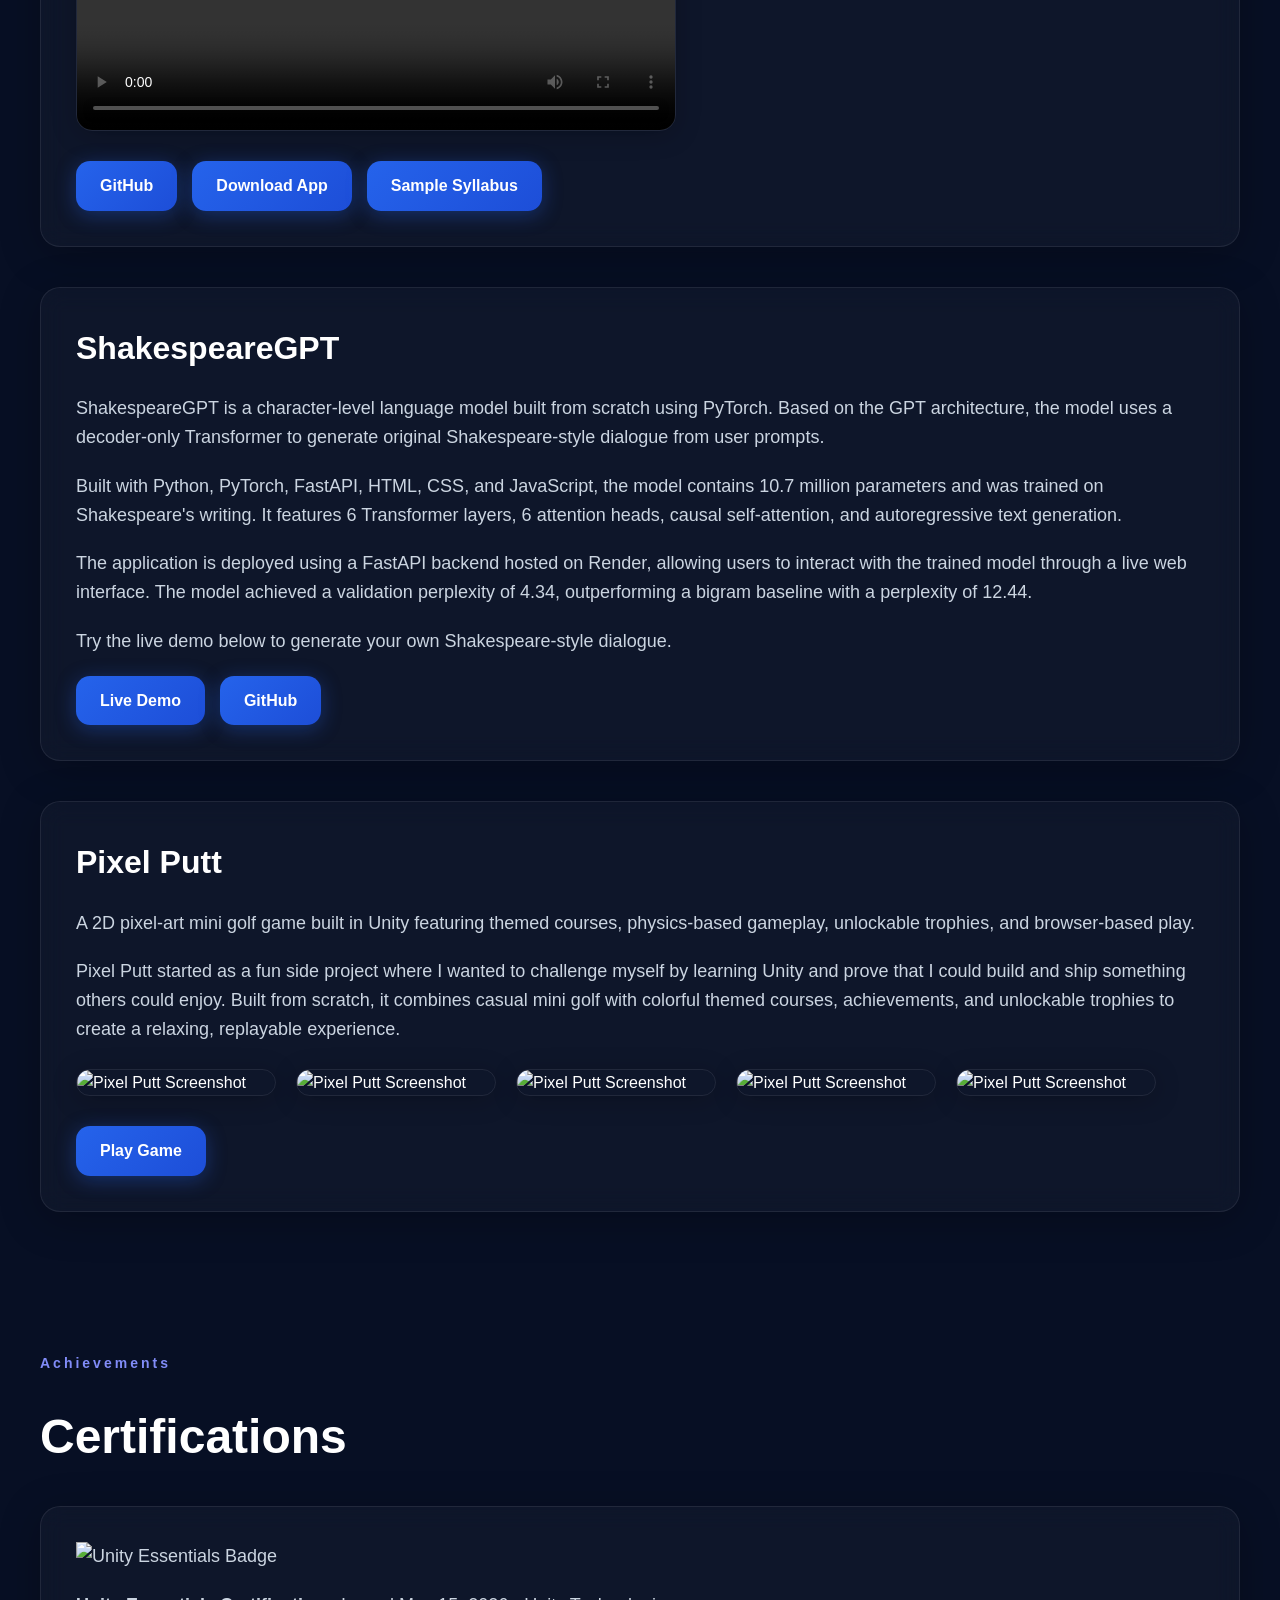
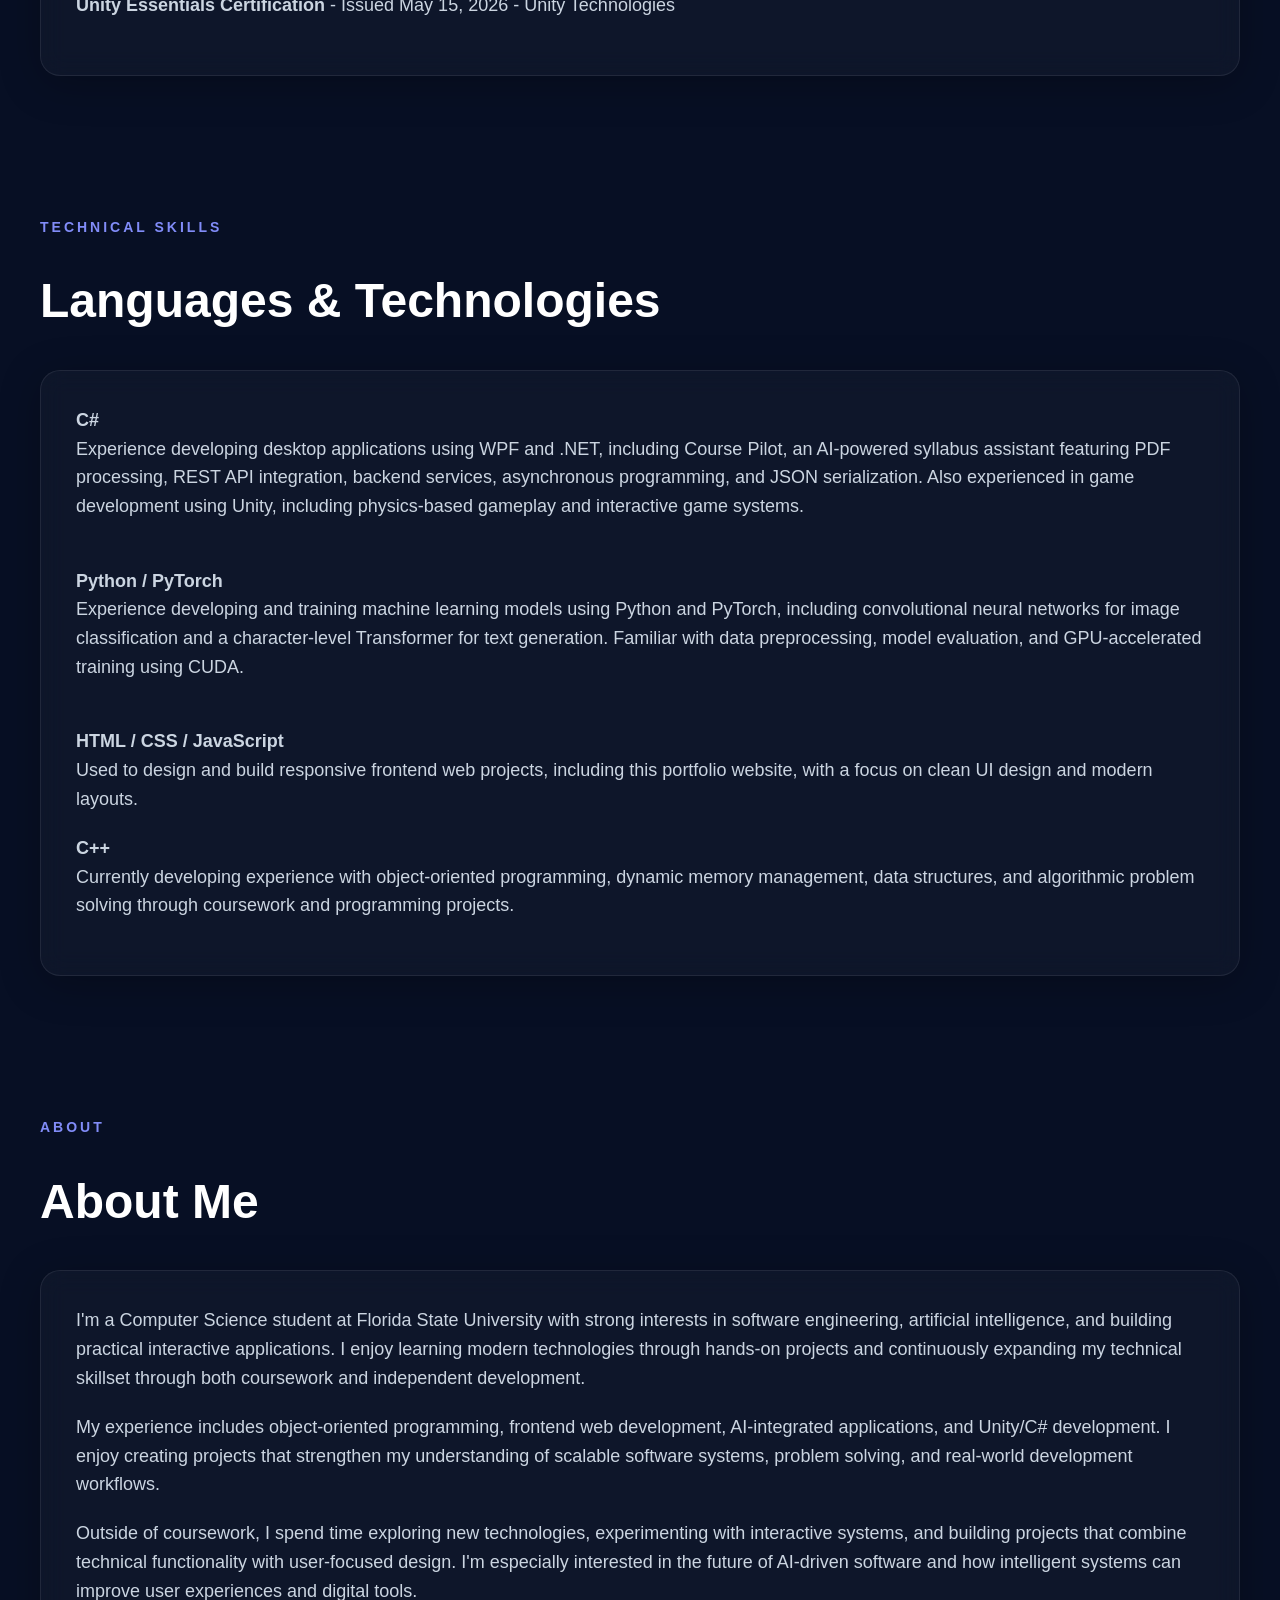
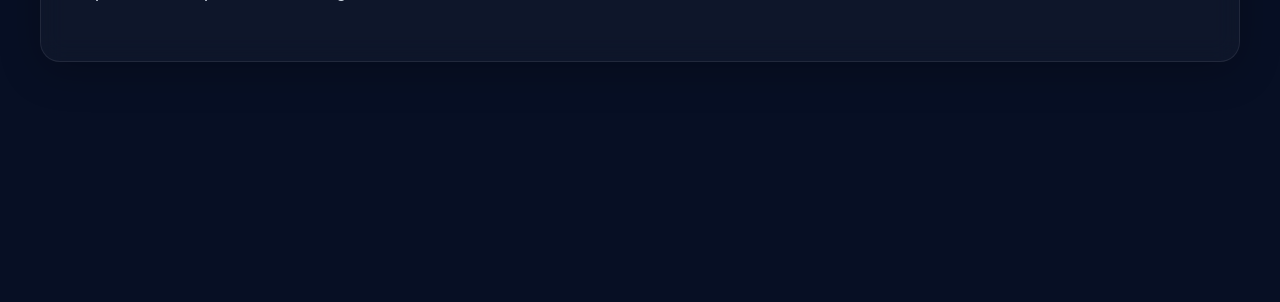
==== commit db4f8963: "Add ShakespeareGPT to featured projects" ====
--- a/index.html
+++ b/index.html
@@ -118,6 +118,49 @@
 
                     <a href="downloads/Sample_COP3478_Syllabus.pdf" download>
                         Sample Syllabus
+                    </a>
+
+                </div>
+
+            </div>
+
+            <!-- Featured Work: ShakespeareGPT -->
+            <div class="project-card">
+
+                <h3>ShakespeareGPT</h3>
+
+                <p>
+                    ShakespeareGPT is a character-level language model built from scratch using
+                    PyTorch. Based on the GPT architecture, the model uses a decoder-only
+                    Transformer to generate original Shakespeare-style dialogue from user prompts.
+                </p>
+
+                <p>
+                    Built with Python, PyTorch, FastAPI, HTML, CSS, and JavaScript, the model
+                    contains 10.7 million parameters and was trained on Shakespeare's writing.
+                    It features 6 Transformer layers, 6 attention heads, causal self-attention,
+                    and autoregressive text generation.
+                </p>
+
+                <p>
+                    The application is deployed using a FastAPI backend hosted on Render,
+                    allowing users to interact with the trained model through a live web
+                    interface. The model achieved a validation perplexity of 4.34,
+                    outperforming a bigram baseline with a perplexity of 12.44.
+                </p>
+
+                <p>
+                    Try the live demo below to generate your own Shakespeare-style dialogue.
+                </p>
+
+                <div class="project-links">
+
+                    <a href="https://cj-thomas.com/shakespeare/" target="_blank">
+                        Live Demo
+                    </a>
+
+                    <a href="https://github.com/CJThomasDev/ShakespeareGPT" target="_blank">
+                        GitHub
                     </a>
 
                 </div>
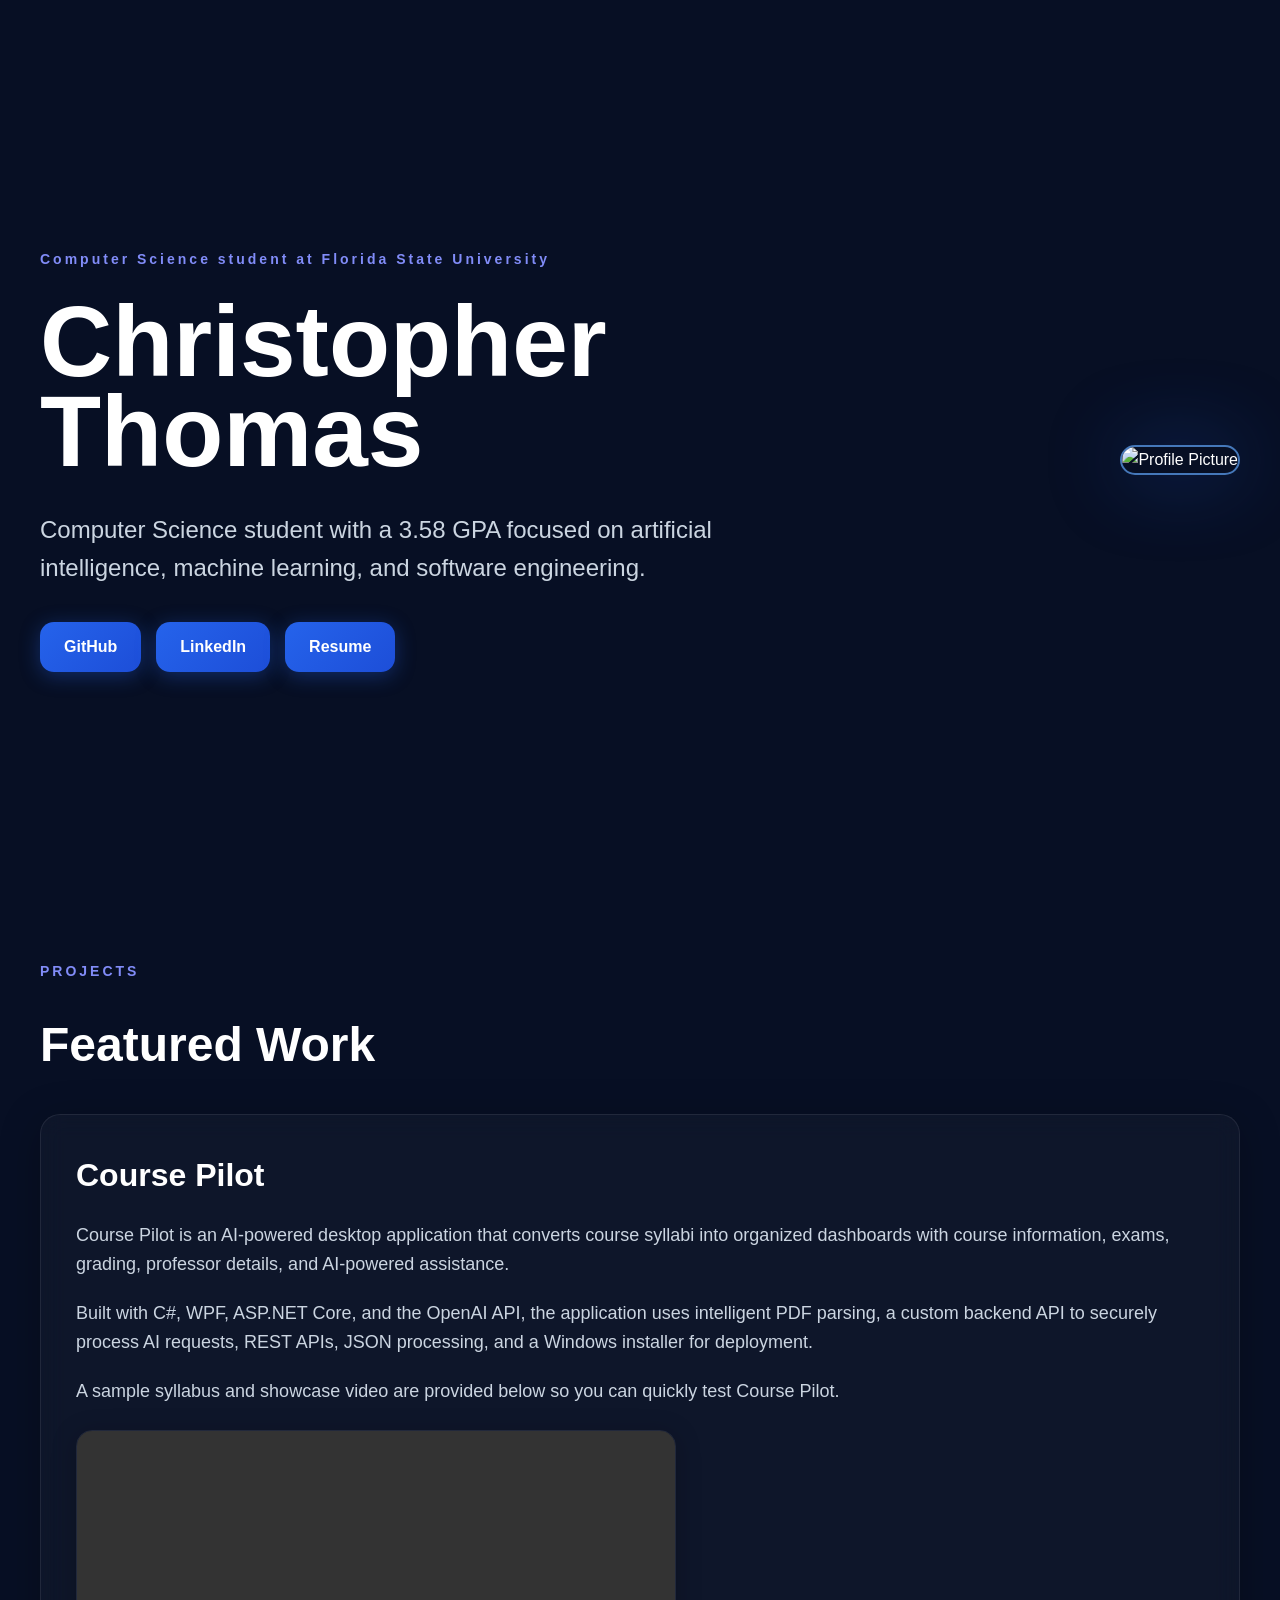
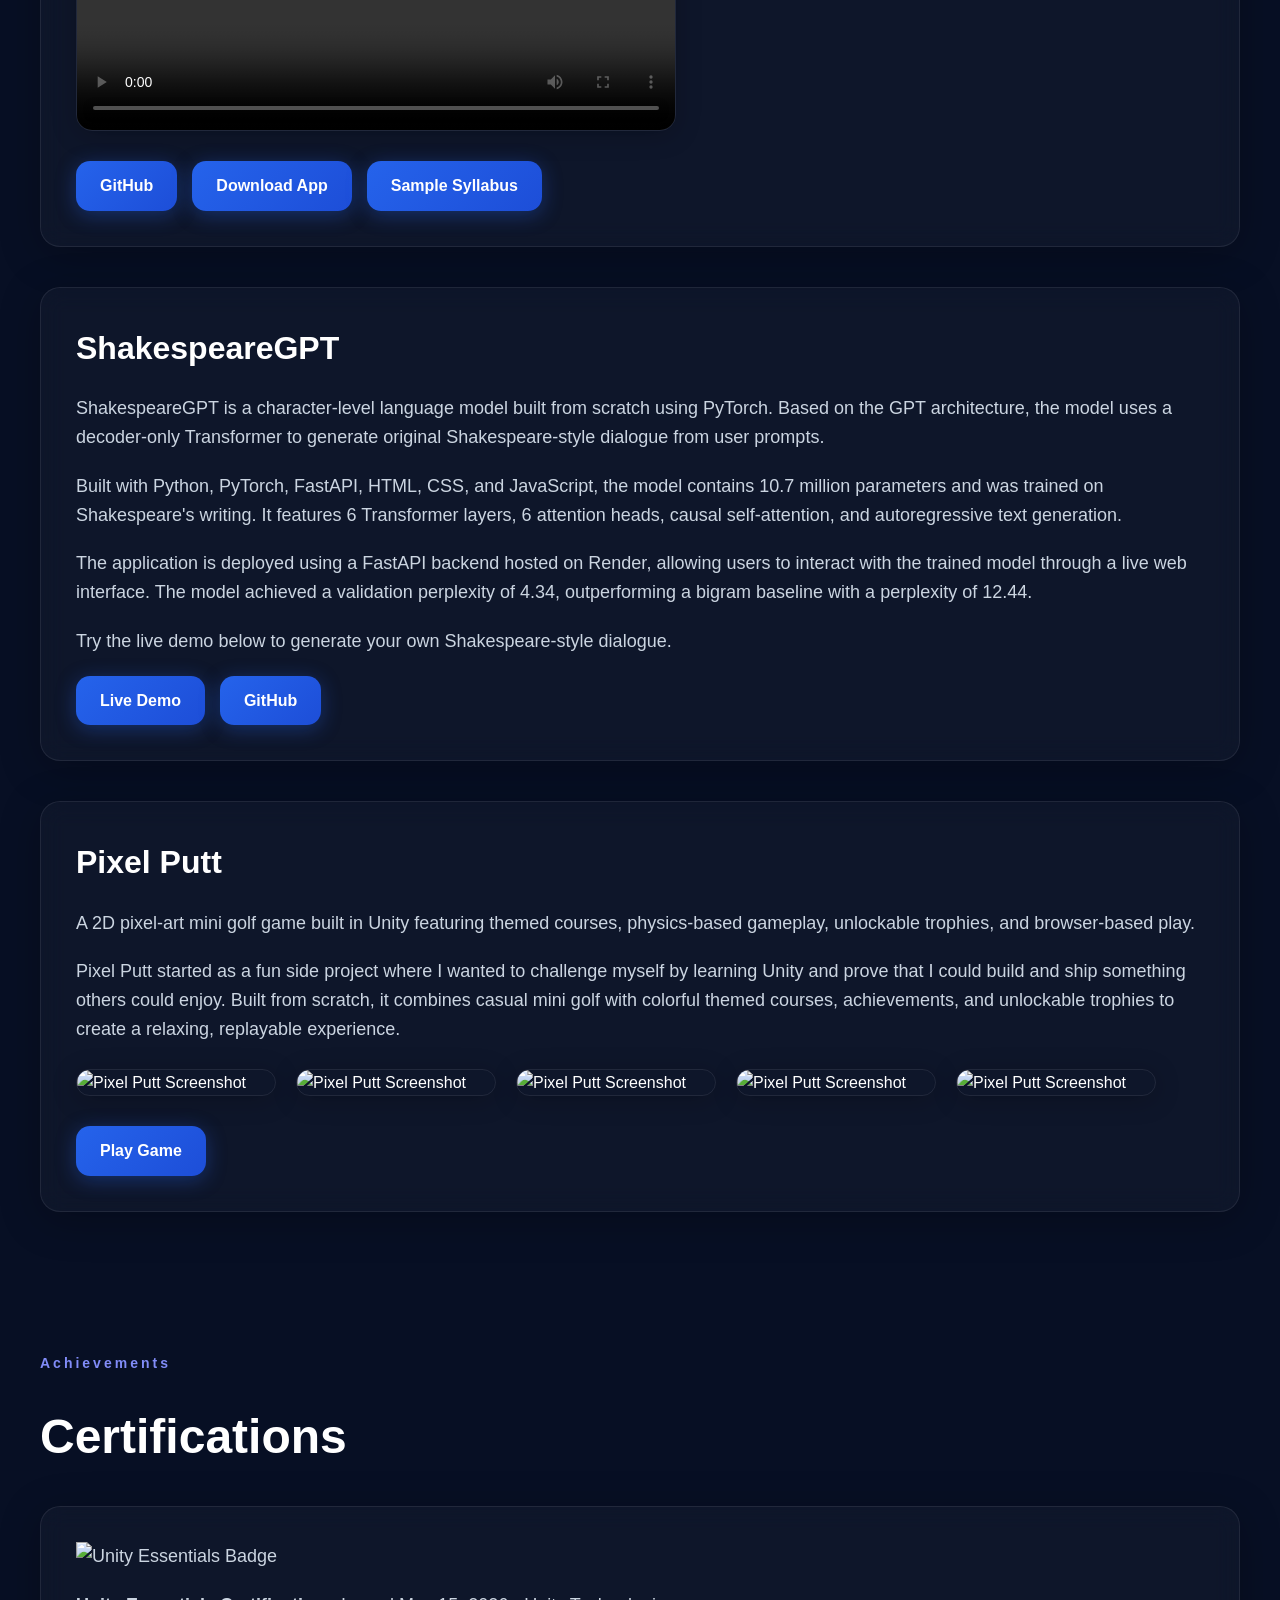
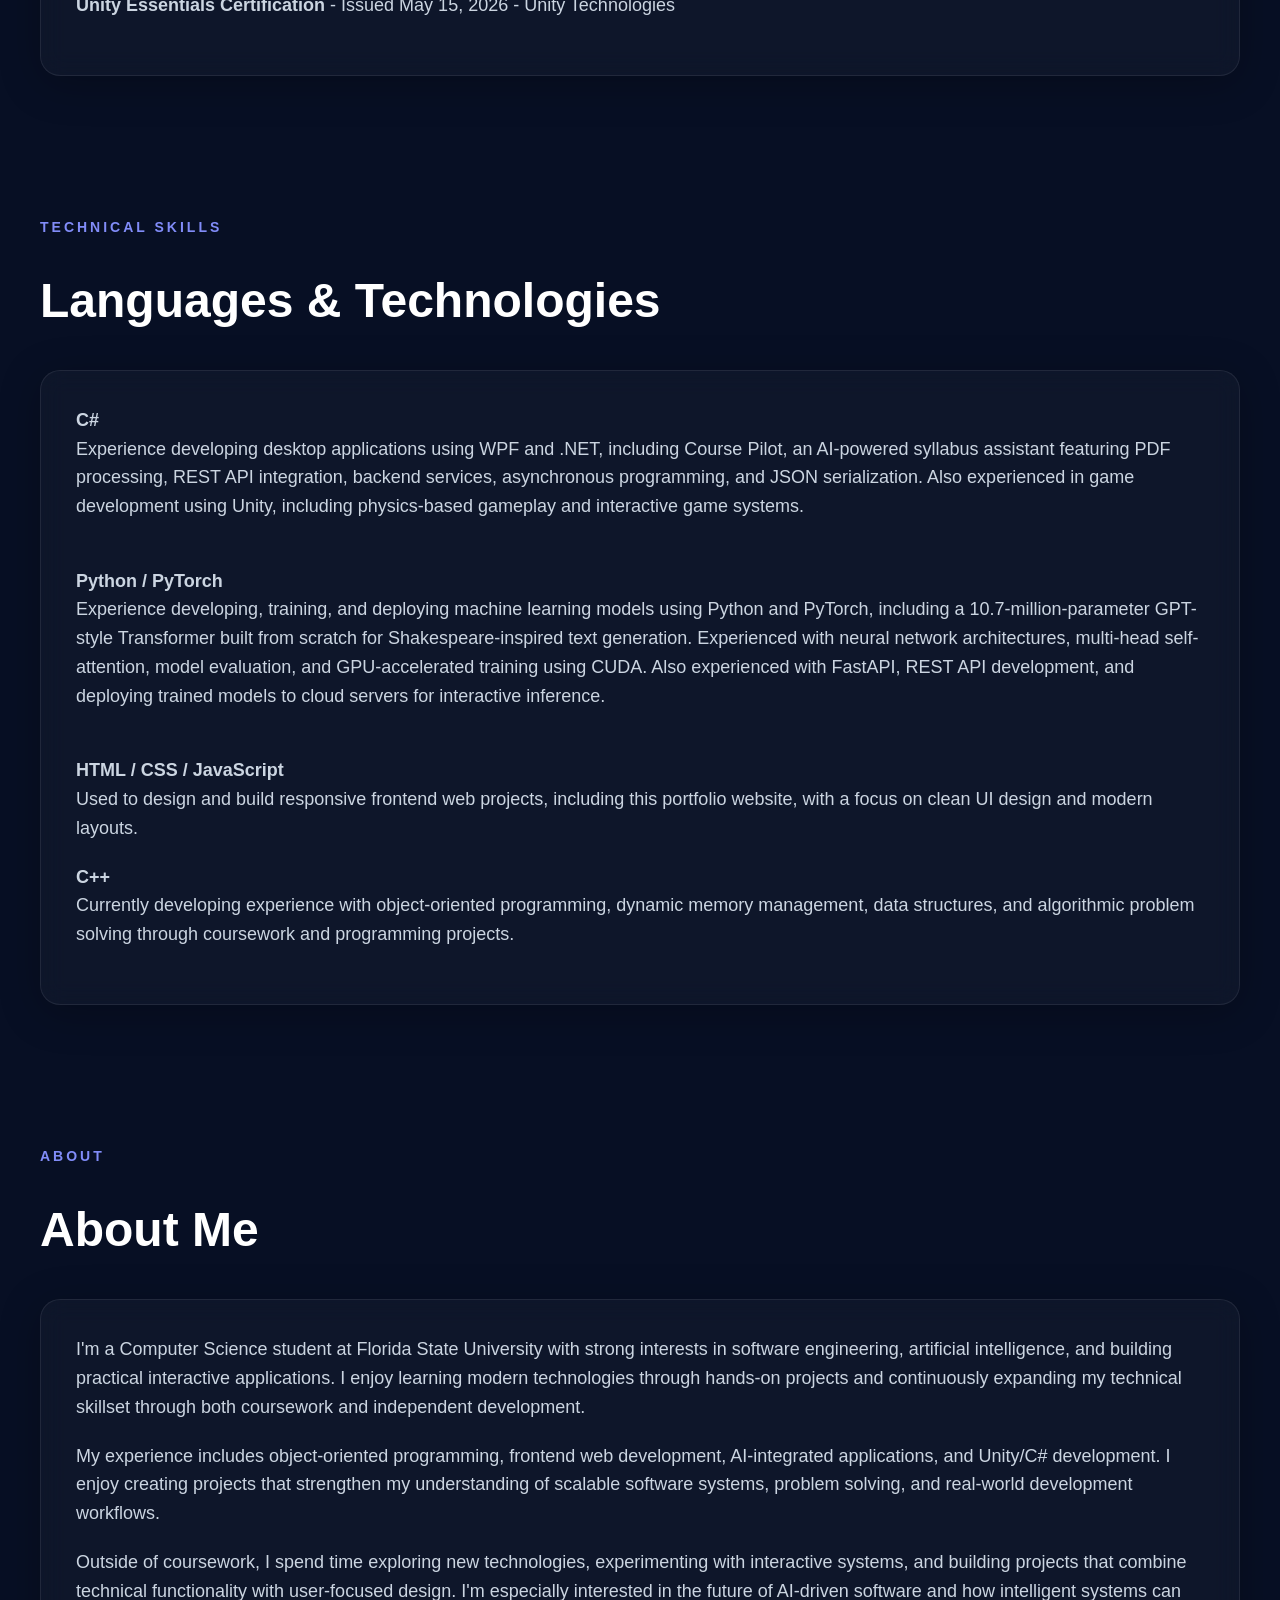
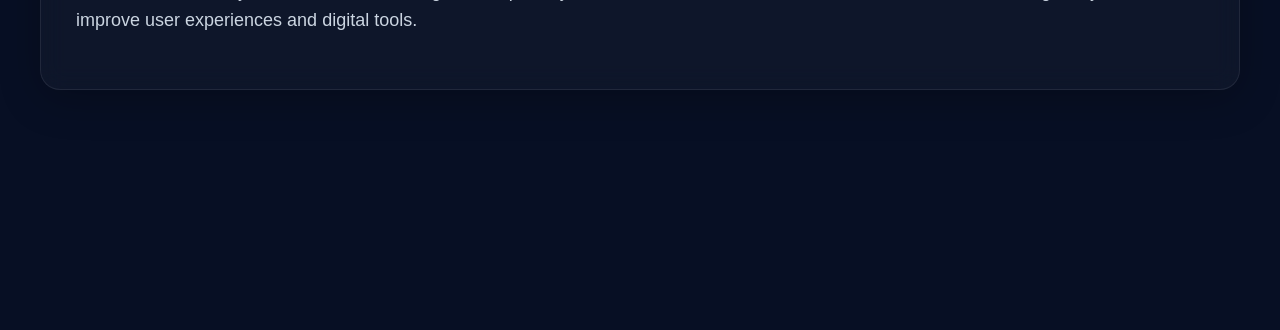
==== commit a556dd3a: "Update index.html" ====
--- a/index.html
+++ b/index.html
@@ -265,10 +265,11 @@
 
                 <p>
                     <strong>Python / PyTorch</strong><br>
-                    Experience developing and training machine learning models using Python and PyTorch,
-                    including convolutional neural networks for image classification and a character-level
-                    Transformer for text generation. Familiar with data preprocessing, model evaluation,
-                    and GPU-accelerated training using CUDA.
+                    Experience developing, training, and deploying machine learning models using Python and PyTorch,
+                    including a 10.7-million-parameter GPT-style Transformer built from scratch for Shakespeare-inspired
+                    text generation. Experienced with neural network architectures, multi-head self-attention, model
+                    evaluation, and GPU-accelerated training using CUDA. Also experienced with FastAPI, REST API
+                    development, and deploying trained models to cloud servers for interactive inference.
                 </p>
 
                 <br>
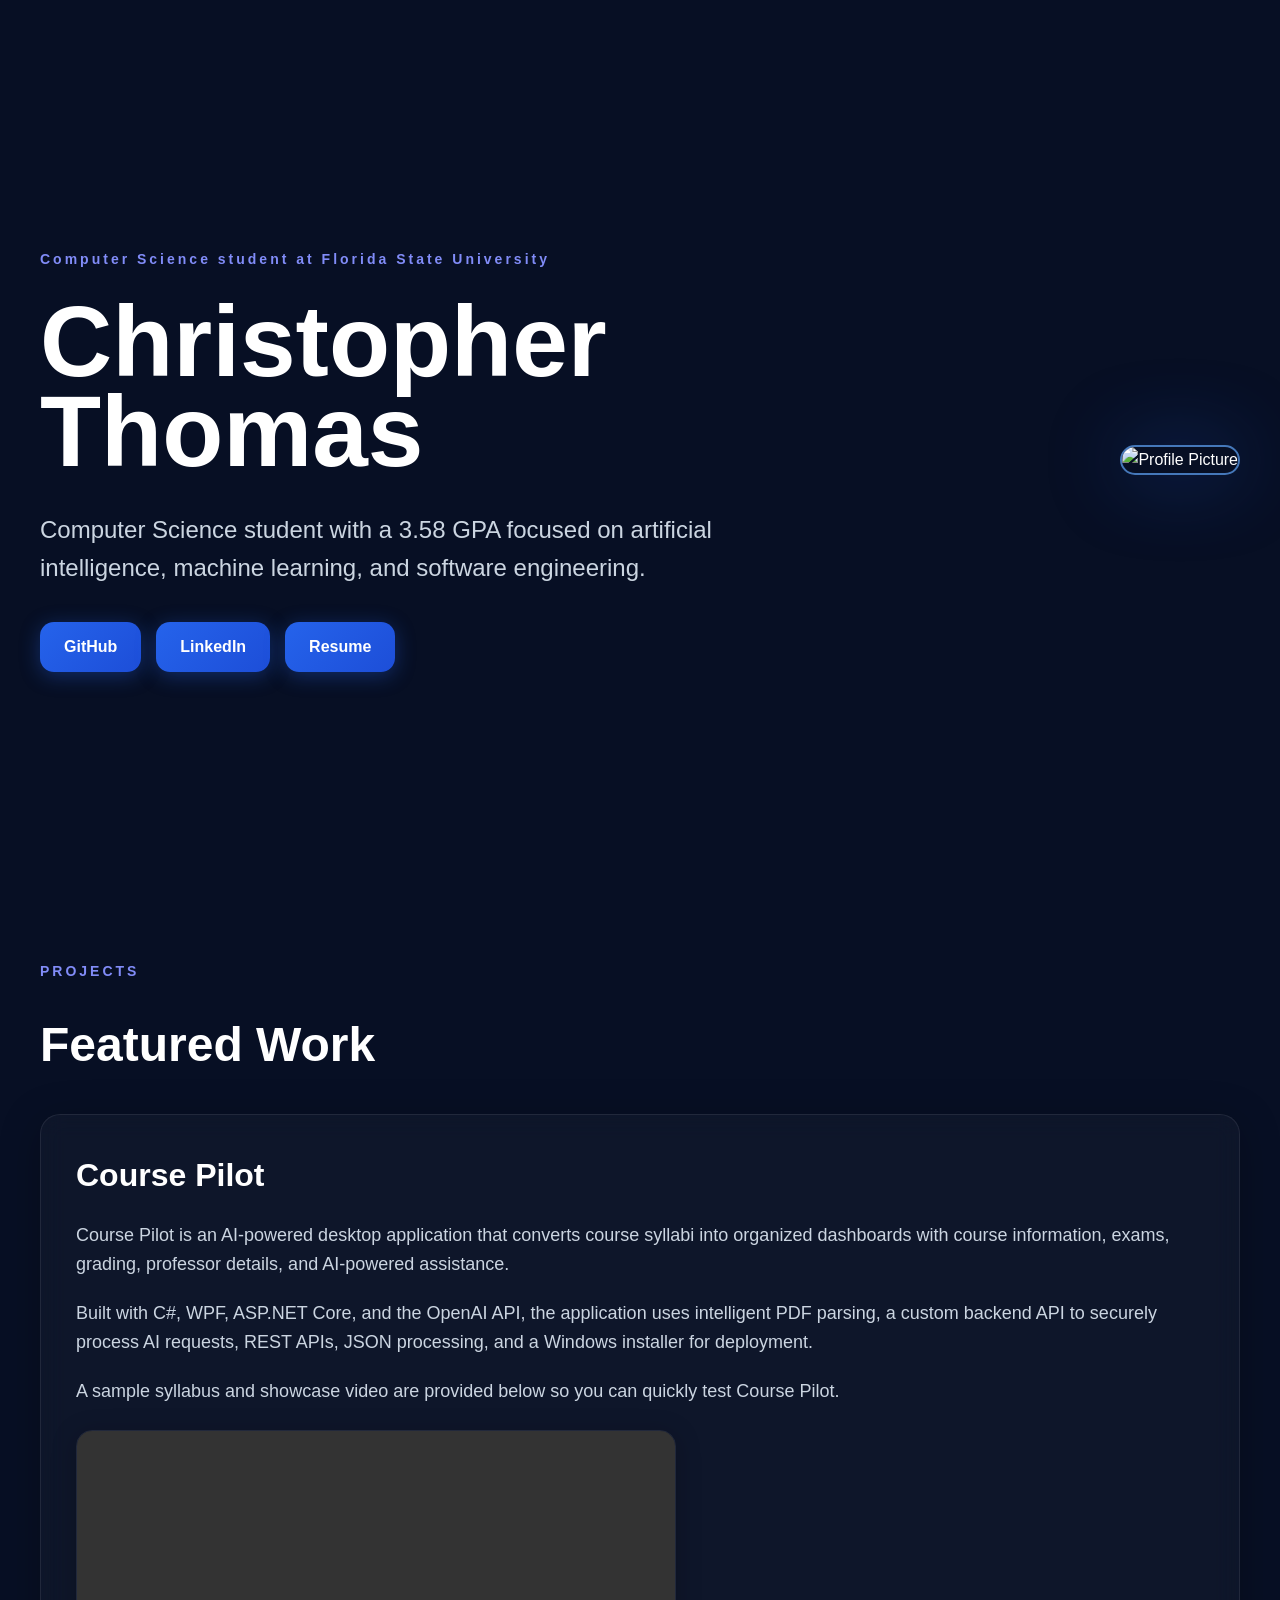
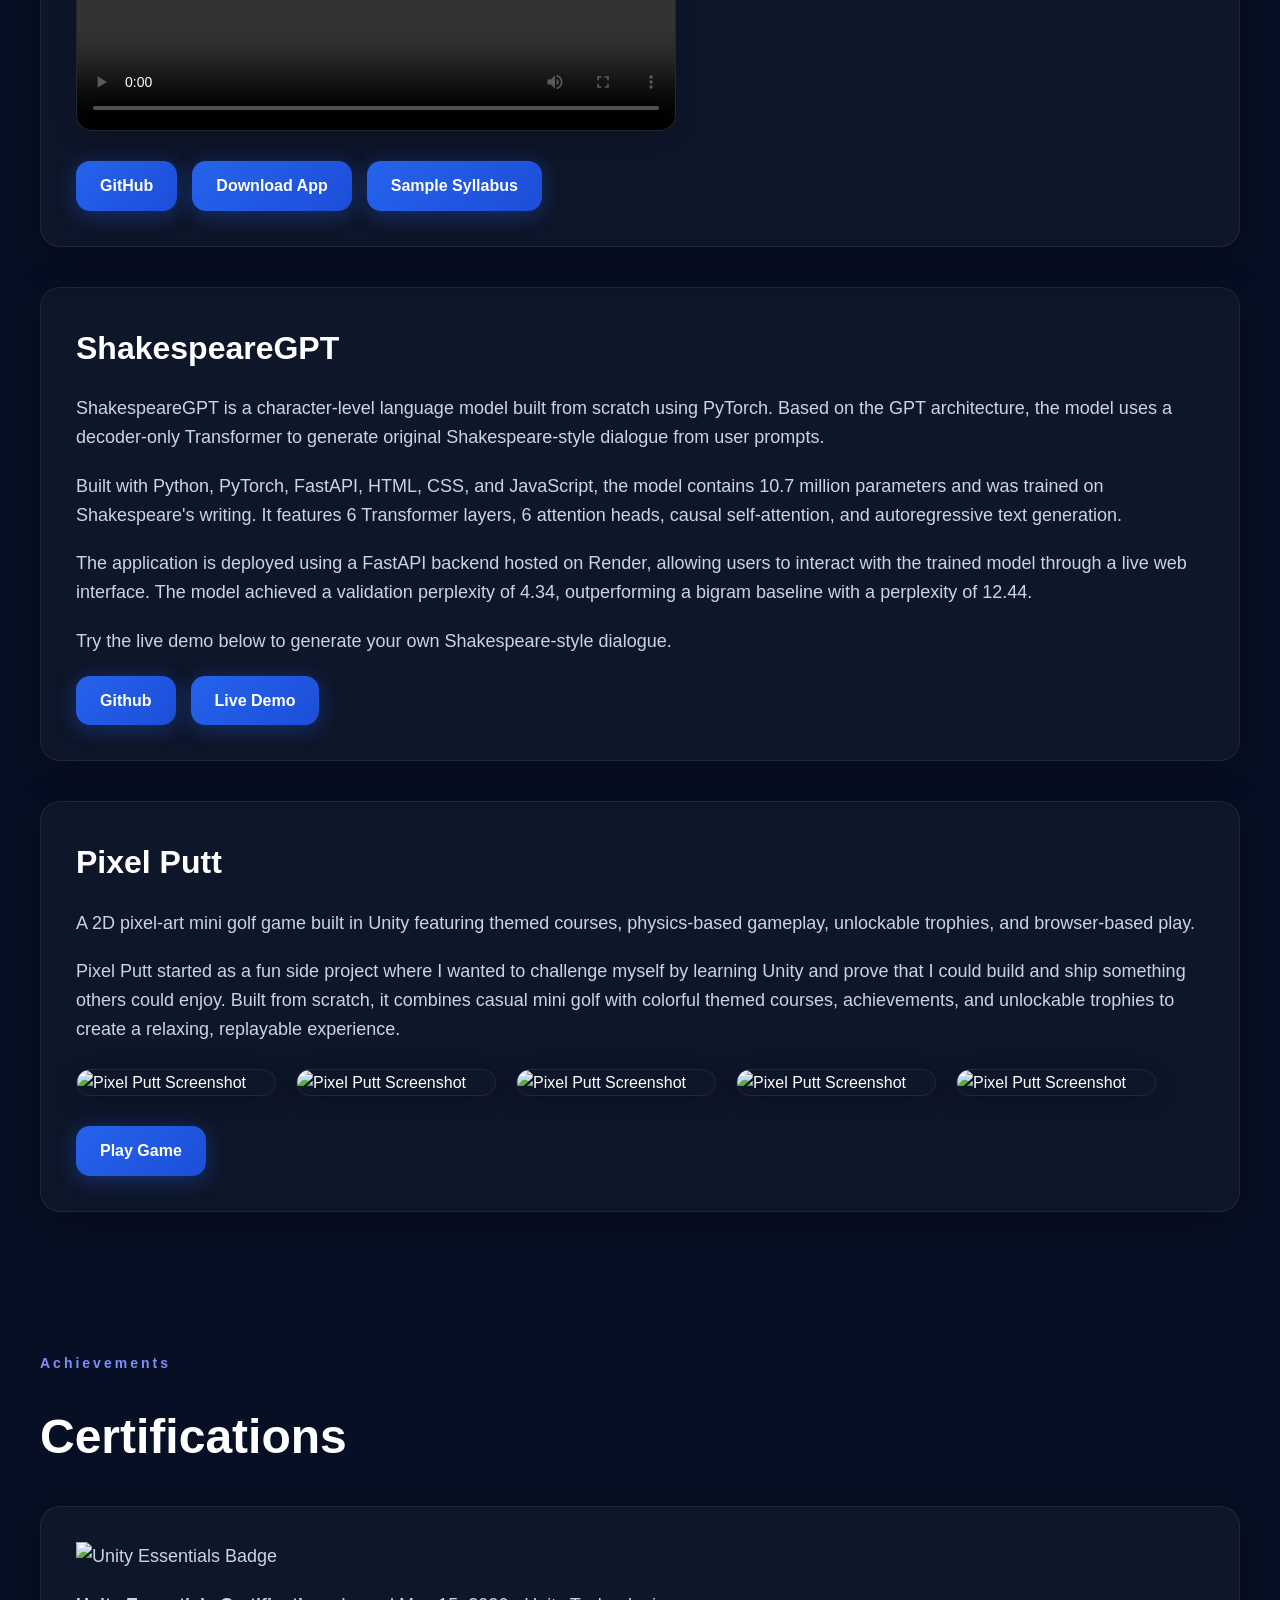
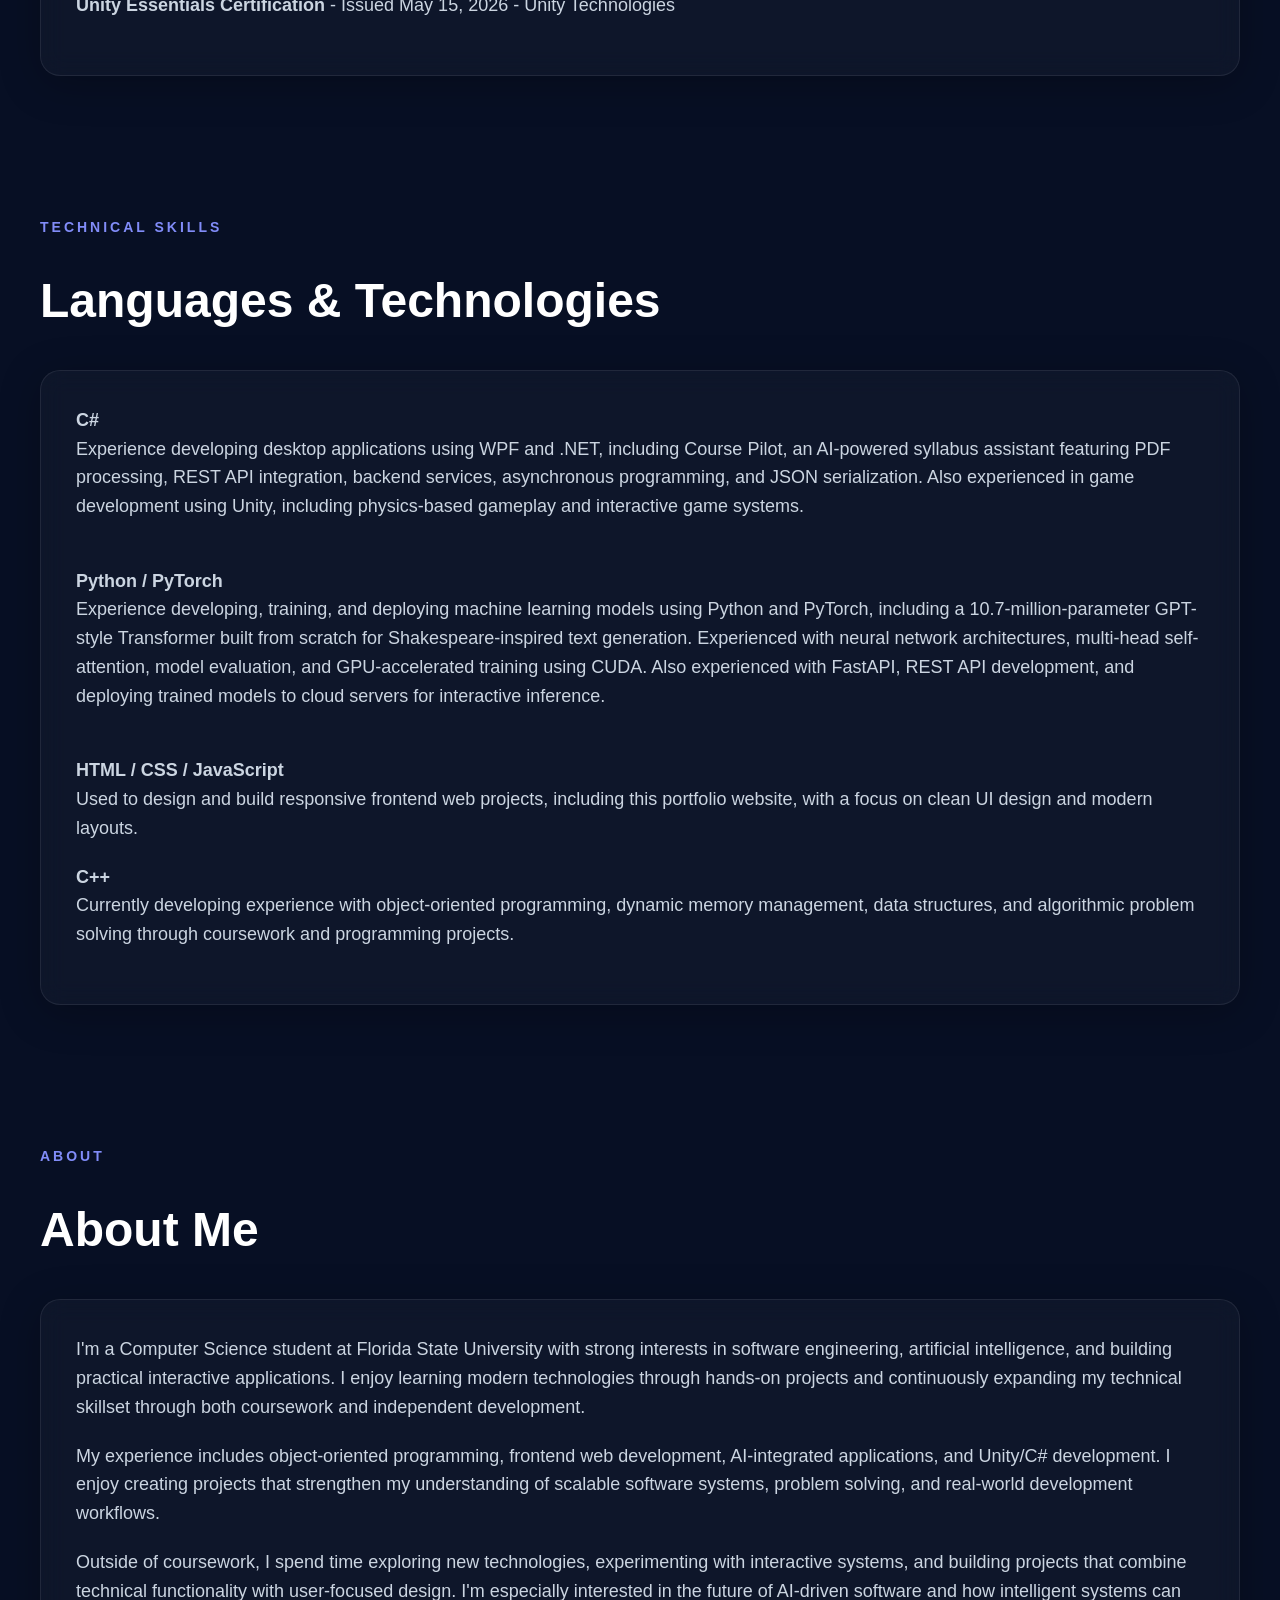
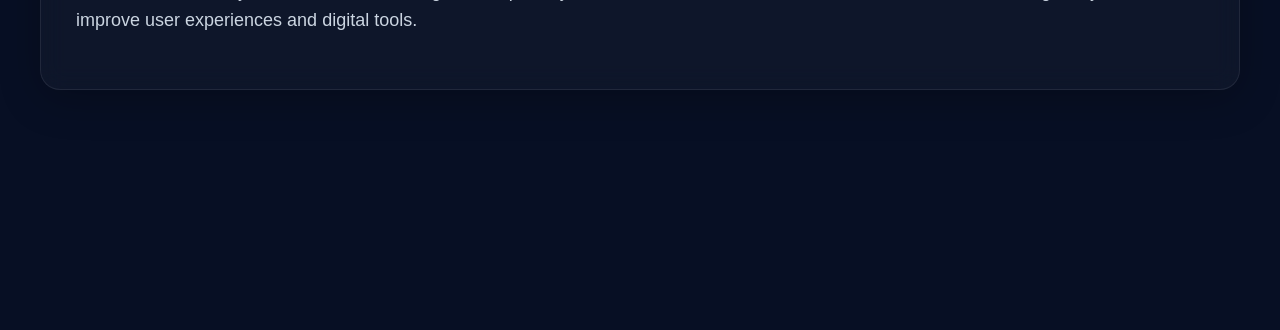
==== commit b9d11316: "Update index.html" ====
--- a/index.html
+++ b/index.html
@@ -155,12 +155,12 @@
 
                 <div class="project-links">
 
+                    <a href="https://github.com/CJThomasDev/ShakespeareGPT" target="_blank">
+                        Github
+                    </a>
+                    
                     <a href="https://cj-thomas.com/shakespeare/" target="_blank">
                         Live Demo
-                    </a>
-
-                    <a href="https://github.com/CJThomasDev/ShakespeareGPT" target="_blank">
-                        GitHub
                     </a>
 
                 </div>
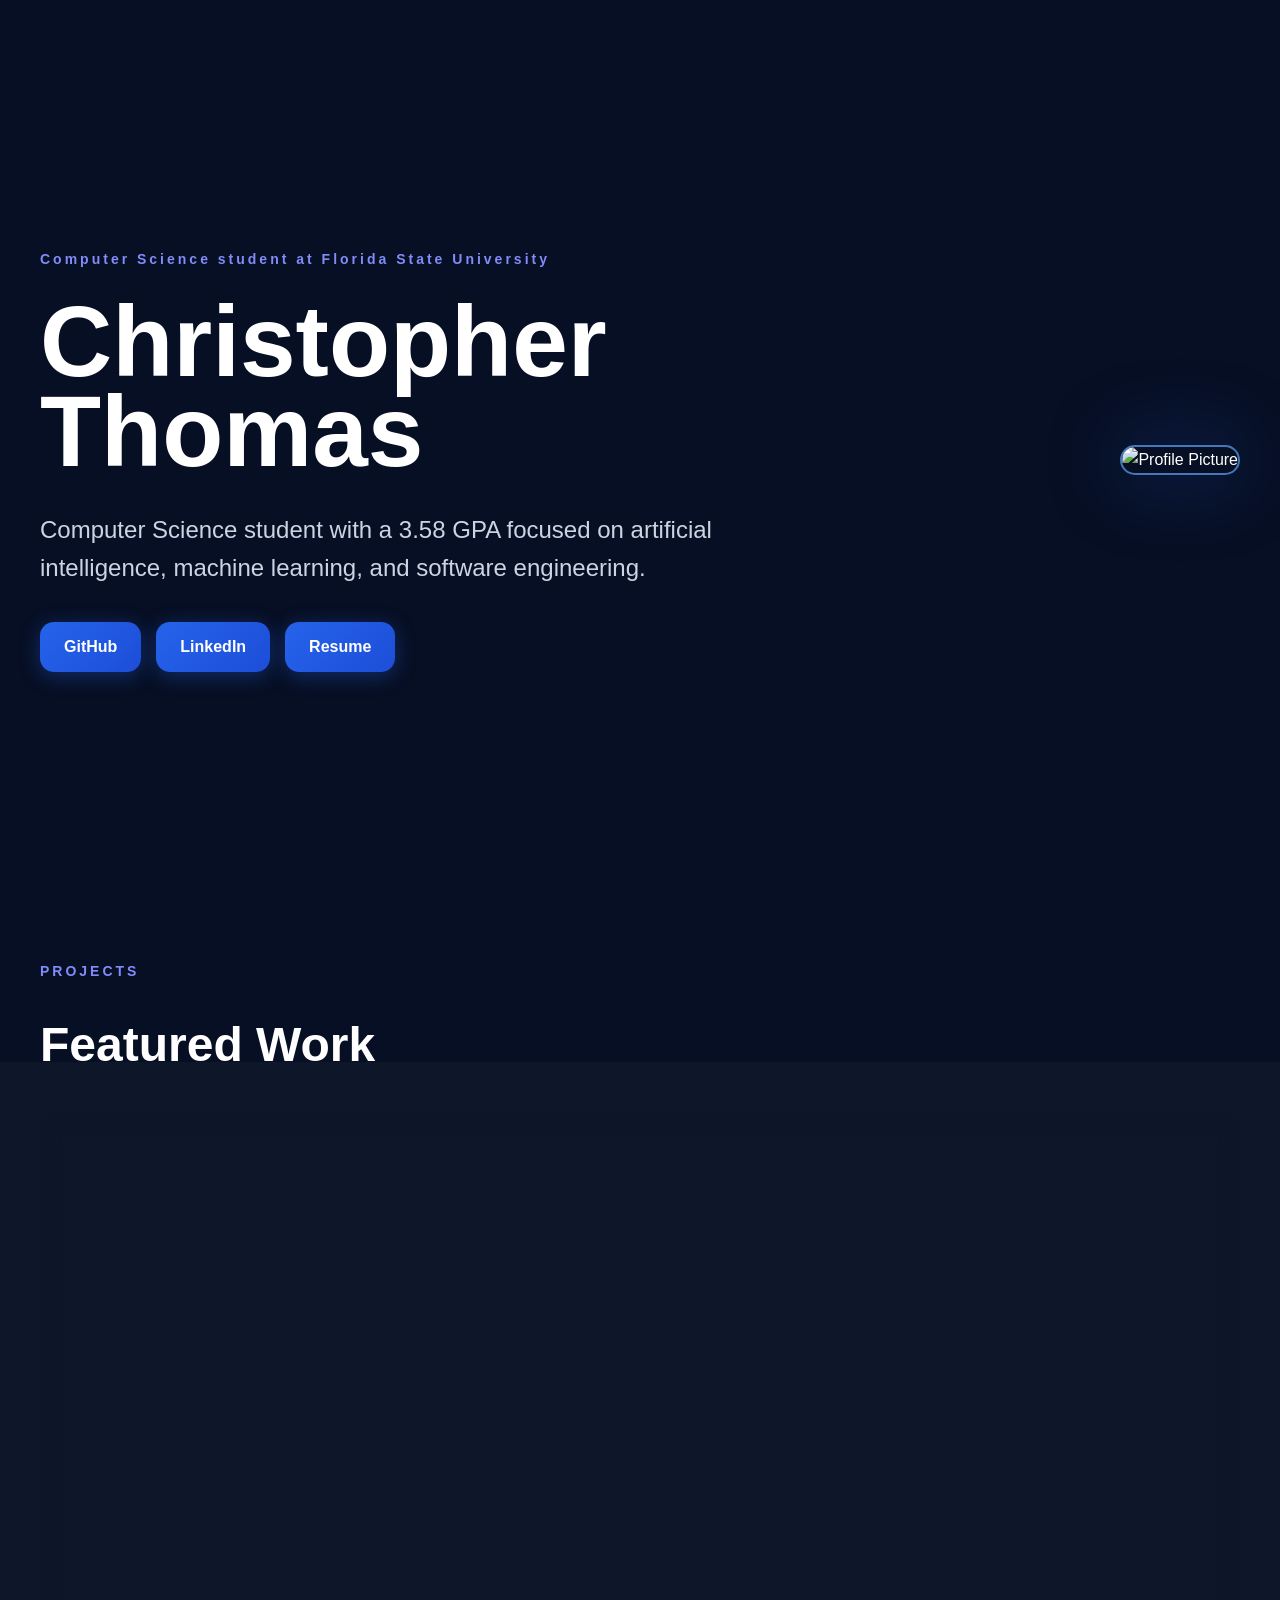
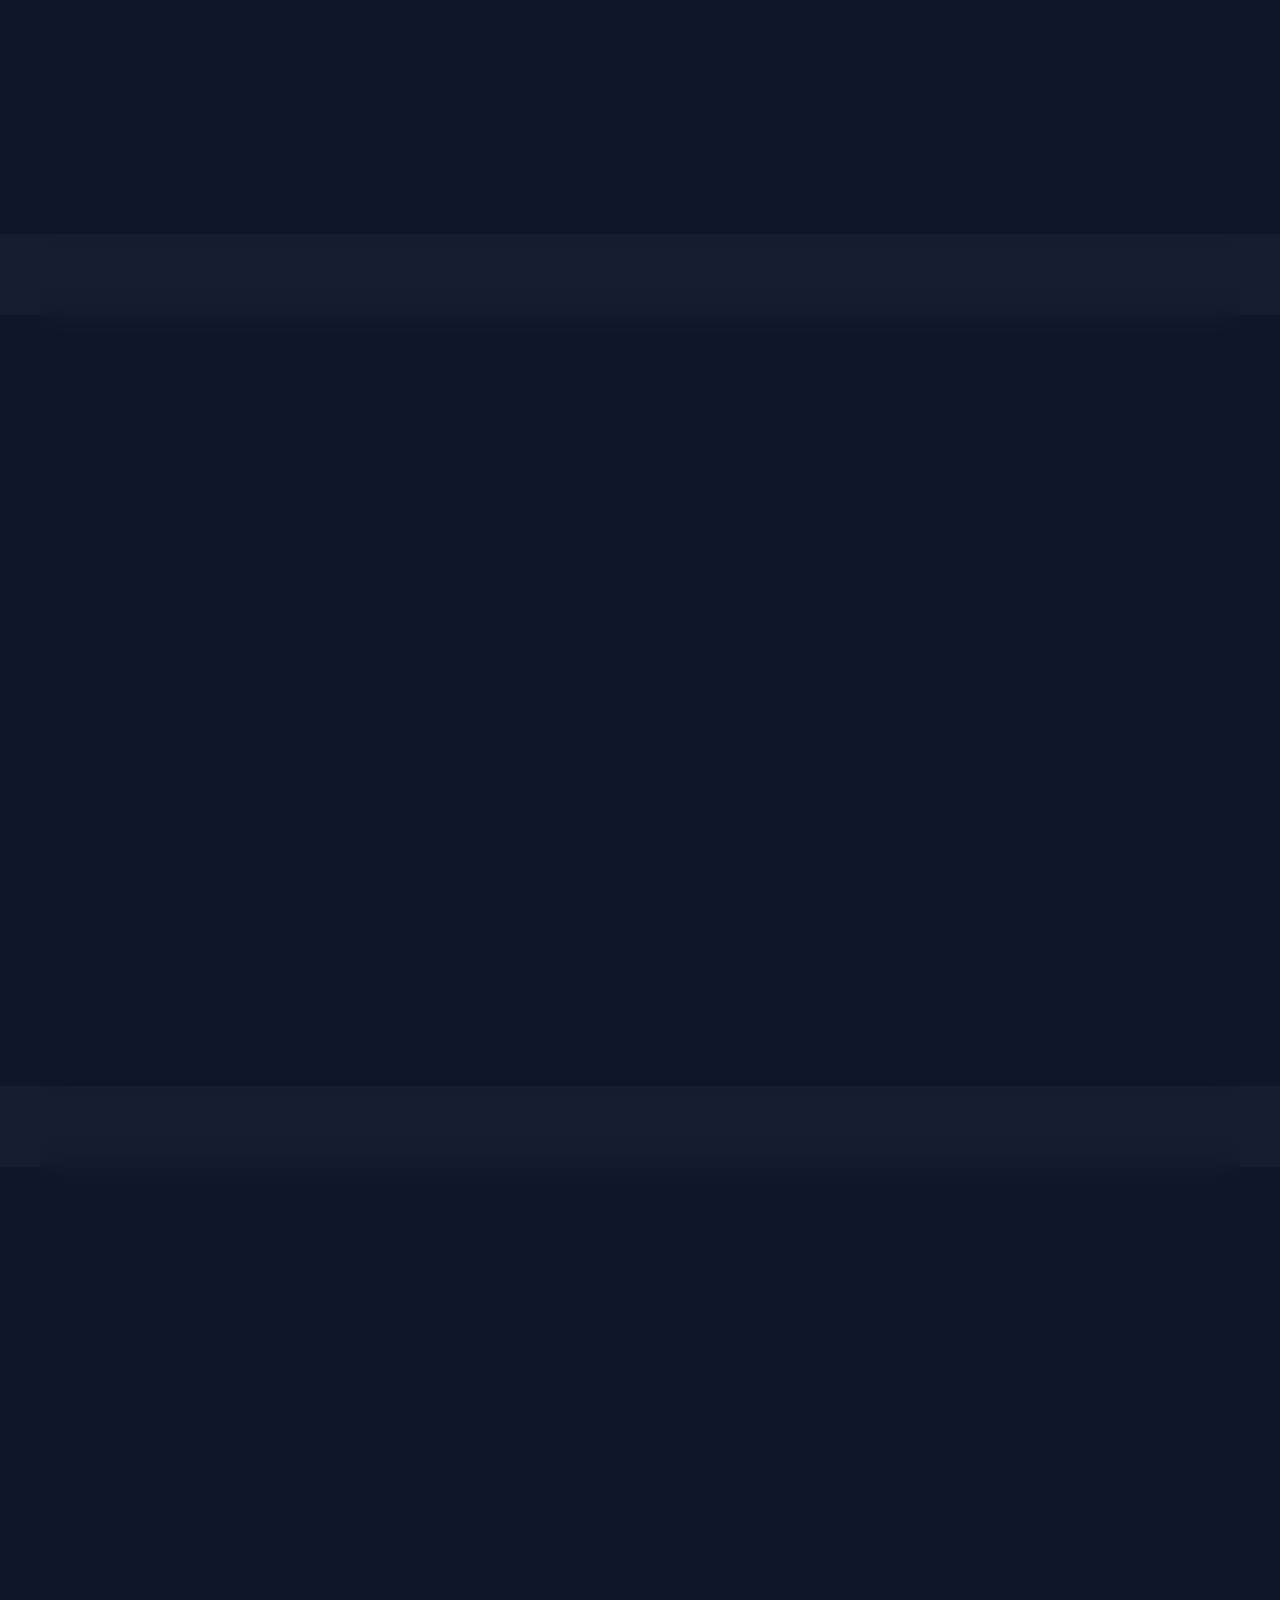
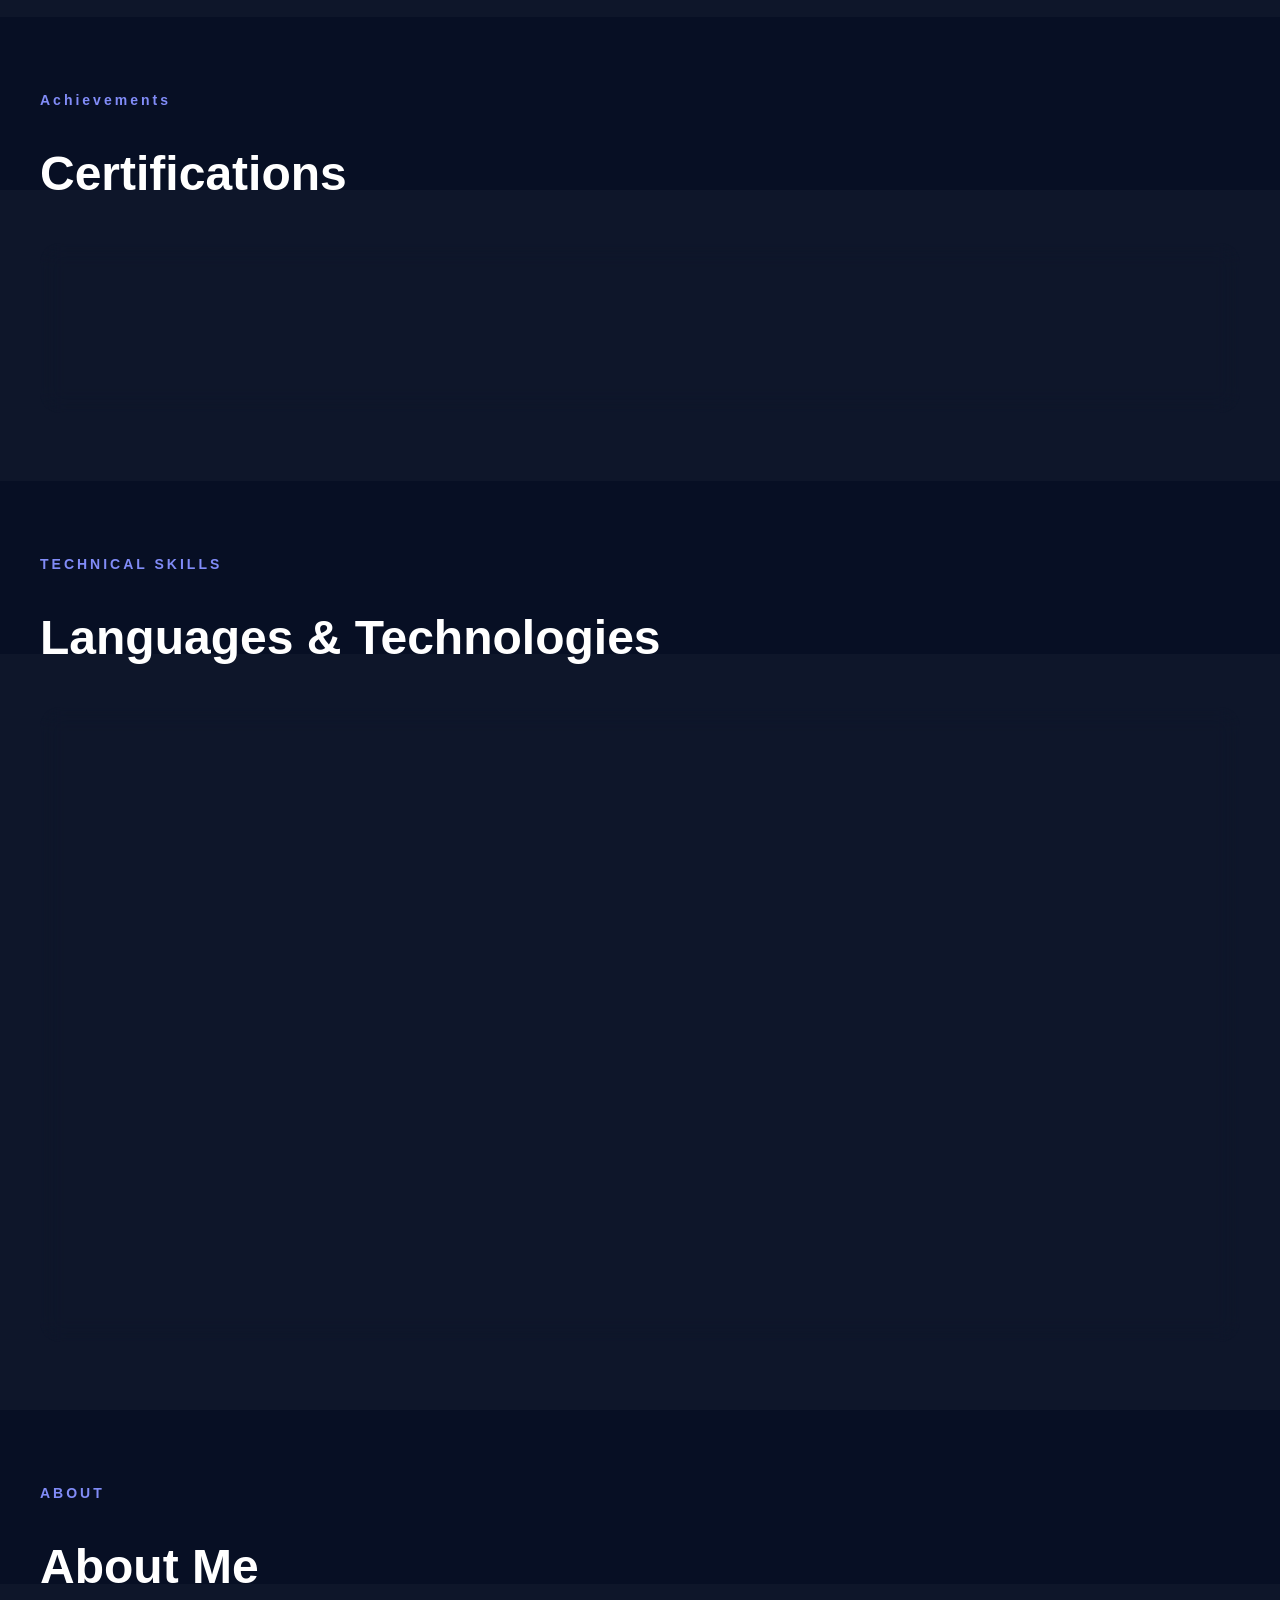
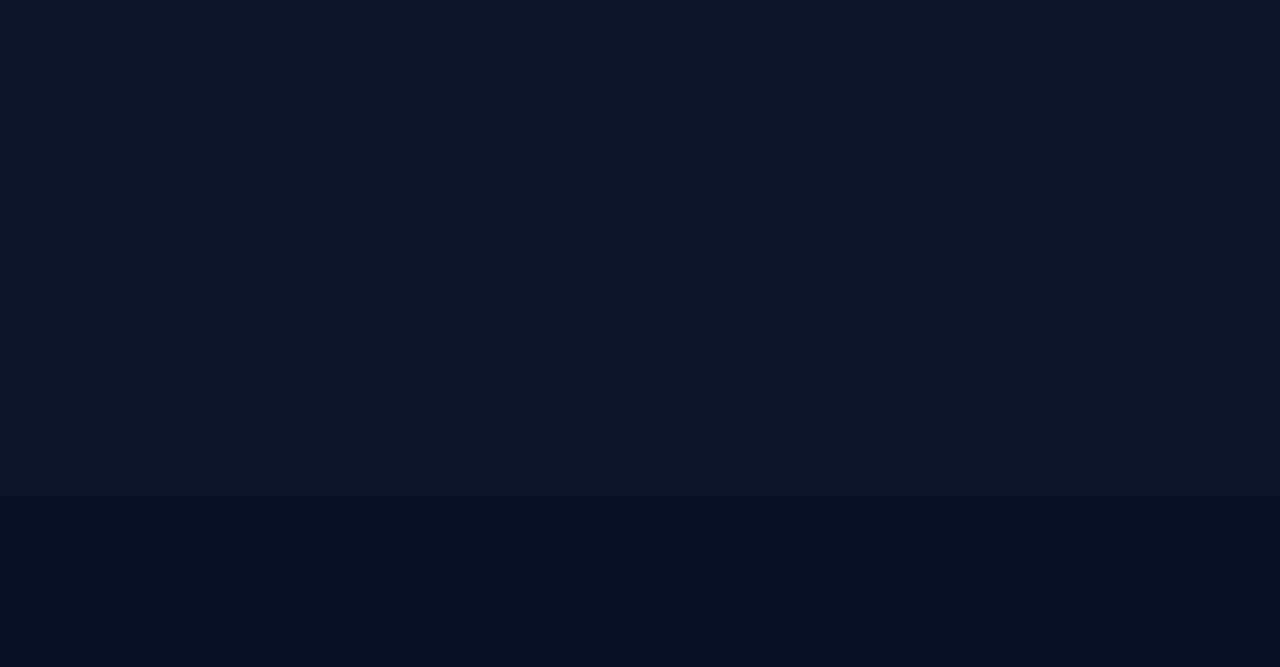
==== commit 8d2269c7: "Added ShakespeareGPT images" ====
--- a/index.html
+++ b/index.html
@@ -153,12 +153,20 @@
                     Try the live demo below to generate your own Shakespeare-style dialogue.
                 </p>
 
+                <!-- ShakespeareGPT images -->
+                <div class="project-images shakespeare-images">
+
+                    <img src="images/shakespeareGPT/shakespeareGPT_1.png" alt="ShakespeareGPT Screenshot">
+                    <img src="images/shakespeareGPT/shakespeareGPT_2.png" alt="ShakespeareGPT Putt Screenshot">
+
+                </div>
+
                 <div class="project-links">
 
                     <a href="https://github.com/CJThomasDev/ShakespeareGPT" target="_blank">
                         Github
                     </a>
-                    
+
                     <a href="https://cj-thomas.com/shakespeare/" target="_blank">
                         Live Demo
                     </a>
--- a/style.css
+++ b/style.css
@@ -278,4 +278,19 @@
     }
 }
 
-
+/* ShakespeareGPT screenshots */
+.shakespeare-images {
+    display: flex;
+    gap: 20px;
+    margin: 25px 0;
+    flex-wrap: wrap;
+}
+
+    .shakespeare-images img {
+        width: 475px;
+        max-width: 100%;
+        height: auto;
+        border-radius: 12px;
+    }
+
+
